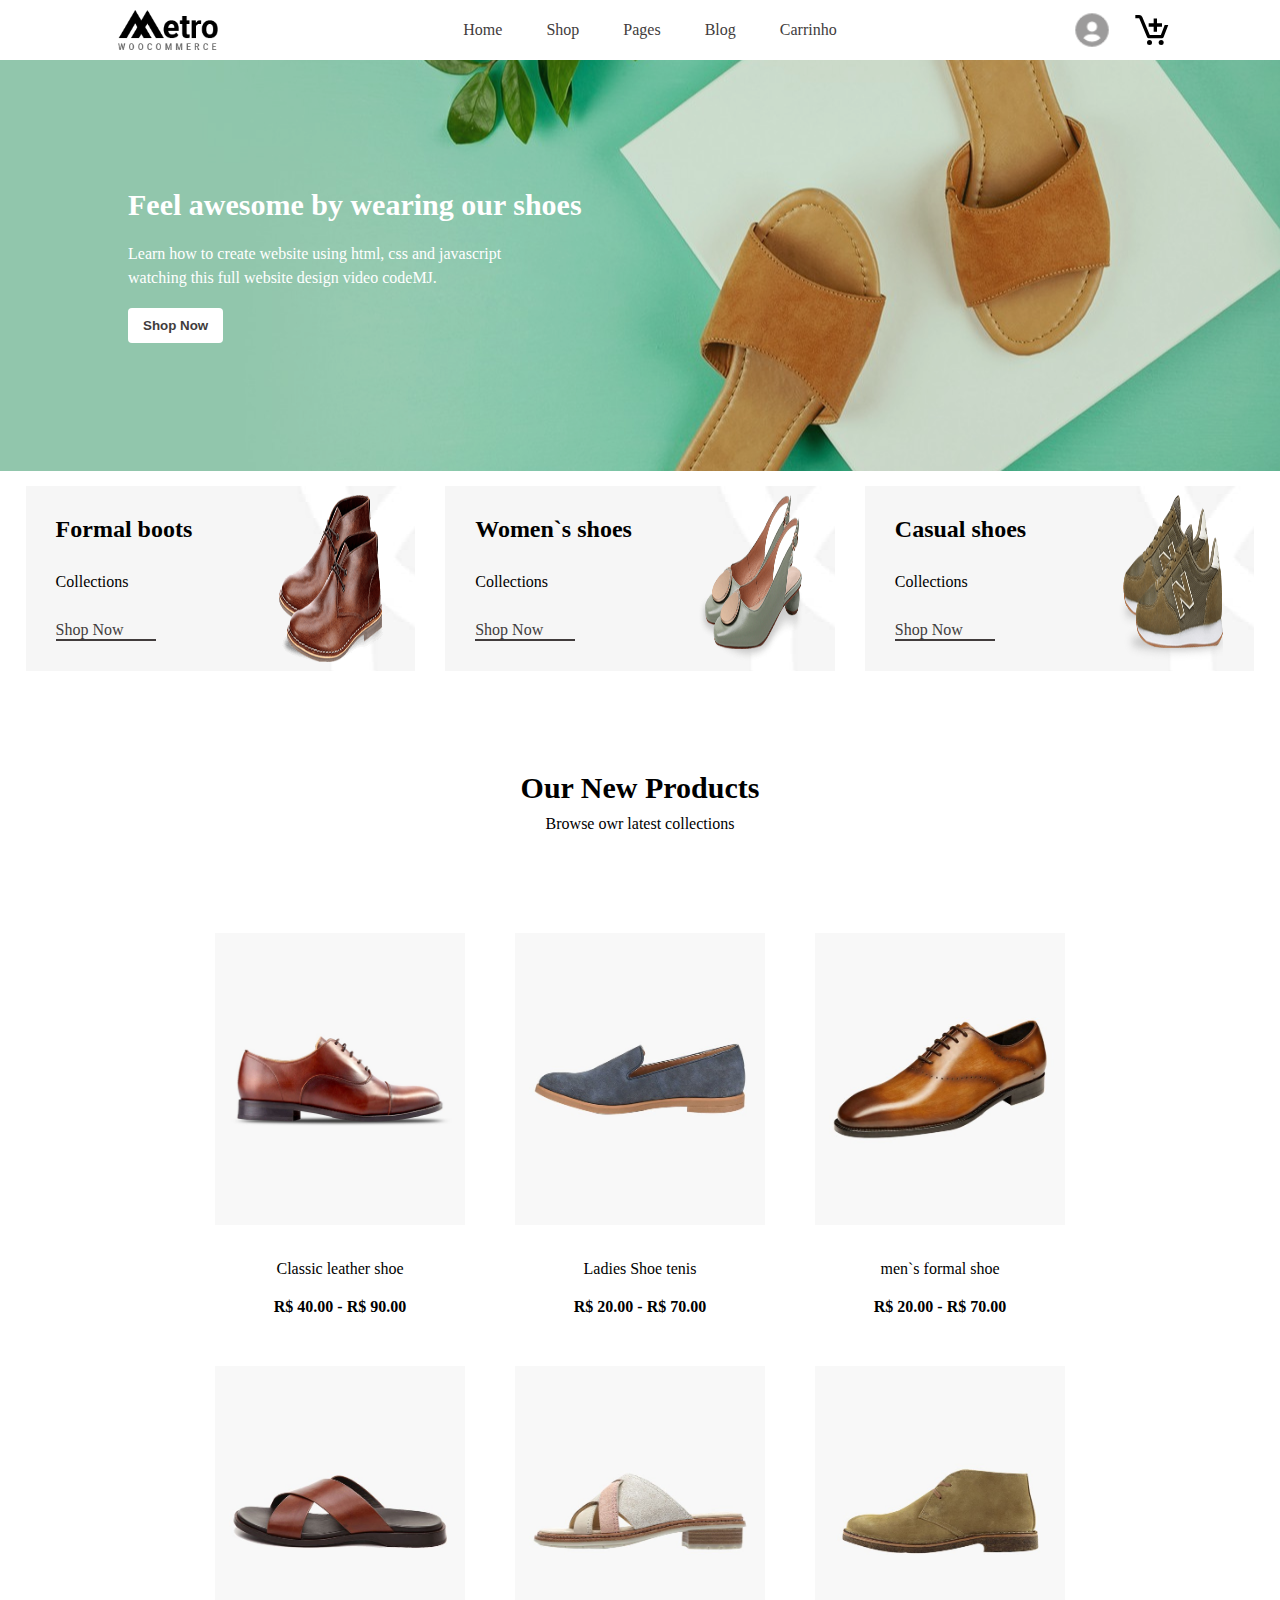
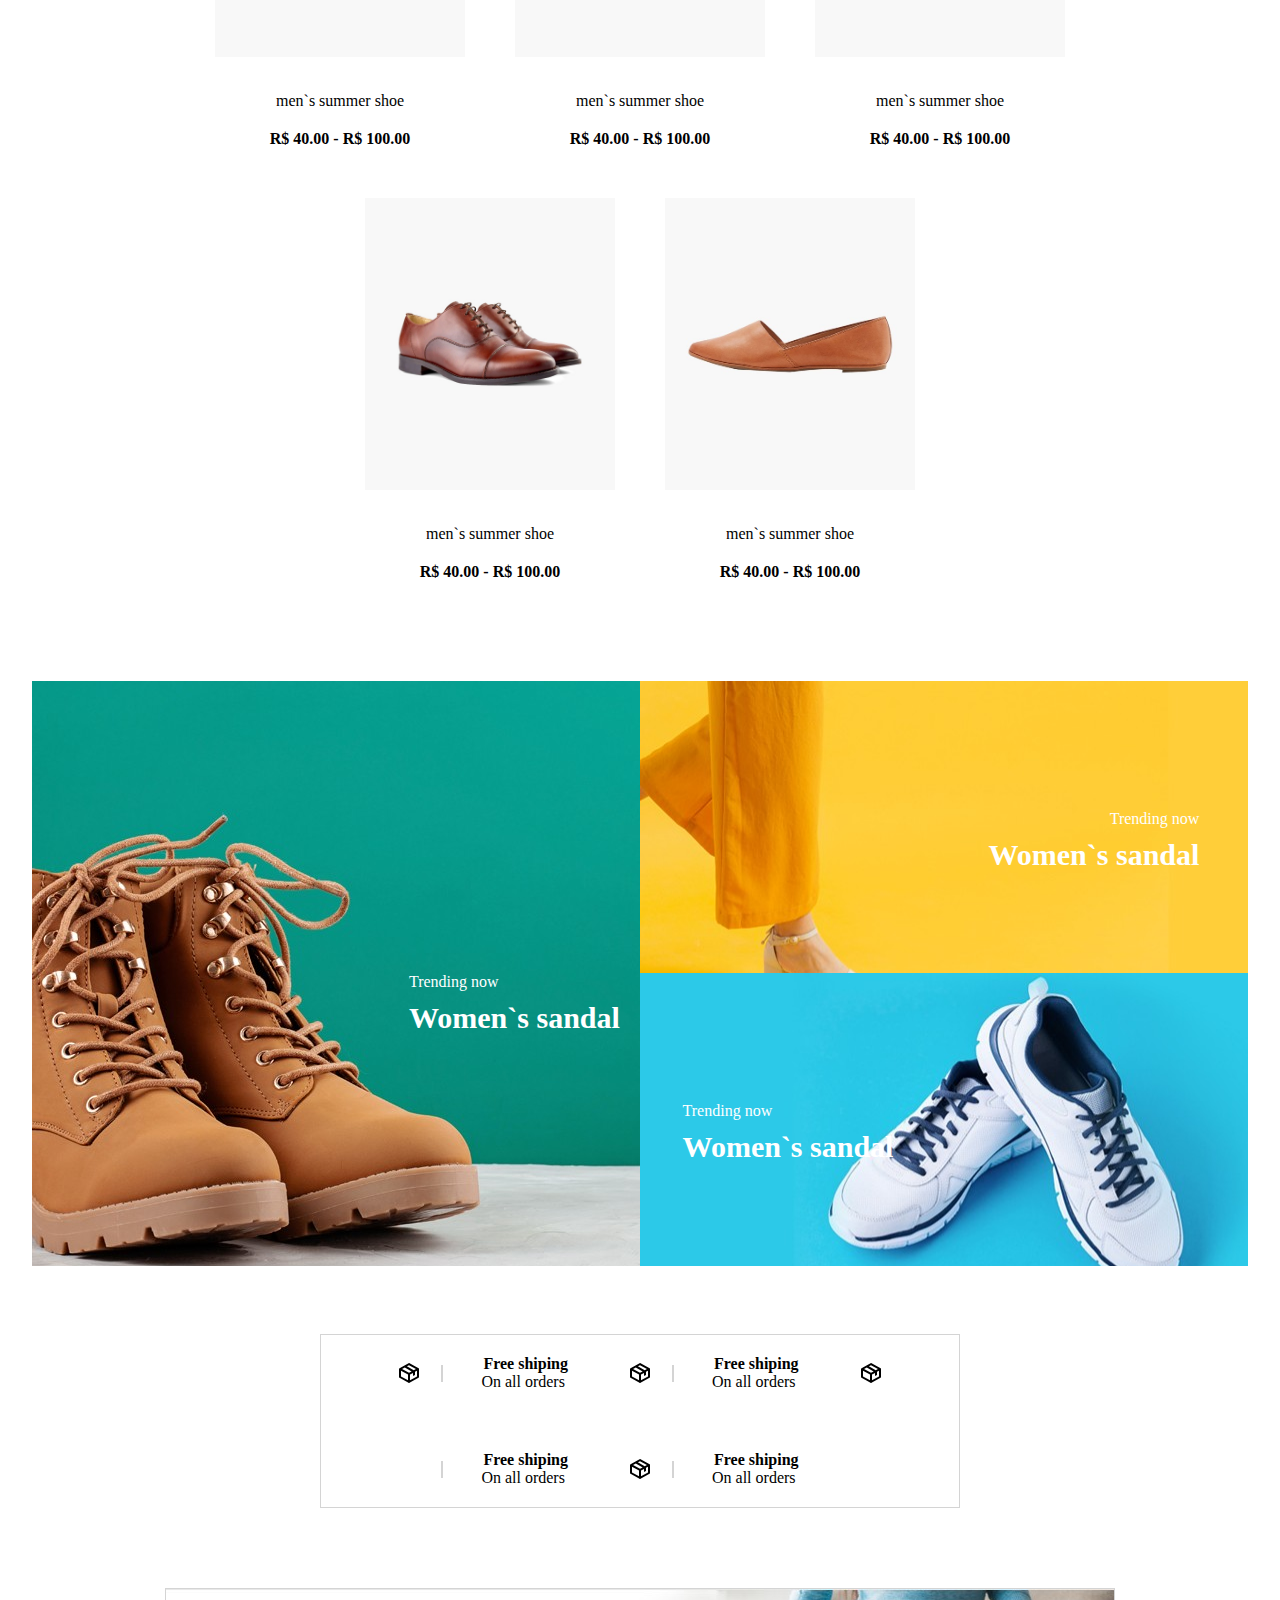
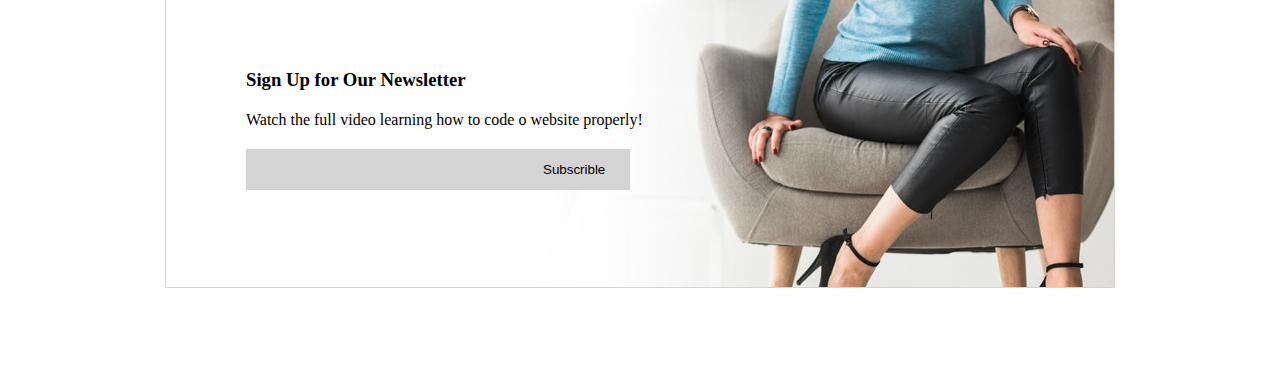
==== index.html @ 86ecc75e "Create index.html" ====
<!DOCTYPE html>
<html lang="pt-BR">
<head>
    <link rel="stylesheet" href="responsive.css" />
    <link rel="stylesheet" href="shop.css" />
    <meta charset="UTF-8">
    <meta http-equiv="X-UA-Compatible" content="IE=edge">
    <meta name="viewport" content="width=device-width, initial-scale=1.0">
    <title>Shop | ecommerce</title>
</head>
<body>
    <section class="container">
        <div class="d-flex">
         <img src="assets/logo-dark (1).png" width="100px" height="40px" alt="">
   
            <nav class="menu">
                <ul>
                    <a href="#">Home</a>
                    <a href="#">Shop</a>
                    <a href="#">Pages</a>
                    <a href="#">Blog</a>
                    <a href="#">Carrinho</a>
                </ul>
            </nav><!--menu-->
            <div class="carrinho">
                <img src="assets/user-circle-solid-36.png" alt="">
                <img src="assets/bx-cart-add.svg" alt="">
            </div><!--carrinho-->
        </div><!--d-flex-->
    </section><!--container-->
    <section class="container main">
        <div class="text-main">
            <h1>
                Feel awesome by wearing our shoes
            </h1>
            <p>
               Learn how to create website using html, css and javascript
               watching this full website design video codeMJ.
            </p>
            <br>
            <button> Shop Now</button>
        </div><!--text-main-->
    </section><!--container-->
    
    <div class="princ-product">

    </div><!--princ-product-->
    <div class="center" >
        <h3>
            Our New Products
        </h3>
        <p>
            Browse owr latest collections
        </p>
    </div><!--center-->
    <section class="produtos">

    </section><!--produtos-->
    <div class='container-2'>
        <div class='tranding-1'>
            <div class="text-align">
                <p>Trending now</p>
                <h3>Women`s sandal</h3>
            </div>
        </div>
        <div class='tranding-2'>
            <div class="text-align-2">
                <p>Trending now</p>
                <h3>Women`s sandal</h3>
            </div>
        </div>
        <div class='tranding-3'>
            <div class="text-align-3">
                <p>Trending now</p>
                <h3>Women`s sandal</h3>
            </div>
        </div>
    </div>
    <br>
    <br>
    <div class="clear"></div>
    <section class="container-3 border">
        <div class="d-flex-2">
                <img src="assets/bx-package.svg" alt="">
            <div>
                <h4>Free shiping</h4>
                <p>On all orders</p>
            </div>
                <img src="assets/bx-package.svg" alt="">
            <div>
                <h4>Free shiping</h4>
                <p>On all orders</p>
            </div>
                <img src="assets/bx-package.svg" alt="">
            <div>
                <h4>Free shiping</h4>
                <p>On all orders</p>
            </div>
                <img src="assets/bx-package.svg" alt="">
            <div>
                <h4>Free shiping</h4>
                <p>On all orders</p>
            </div>
        </div><!--d-flex-2-->
    </section><!--container-->
    <section class="container center-2">
        <div class="d-col-2">
            <h3>Sign Up for Our Newsletter</h3>
            <p>Watch the full video learning how to code o website properly!</p>
            <div class="d-flex c-response">
                <input type="email" name="Your E-mail" id="">
                <div class="d-flex">
                    <input type="button" value="Subscrible">
                    <img src="" alt="">
                </div>
            </div>
        </div>
    </section>
    <script src="shop.js"></script>
</body>
</html>
---- responsive.css ----
@media screen and (min-width:300px) and (max-width:768px){
    html , body {
        
    }

    nav.menu {
        display: none;
    }

    .menu > ul {
        display: none;
    }

    div.text-main > p {
        width: 100%;
    }

    div.princ-product {
        display: grid;
        grid-template-columns: 100%;
    }

    div.container-2 {
        width: 95%;
        height:750px;
        margin: 0 auto;
        display:grid;
        grid-template-areas: 
          'img-todo img-todo'
          'img-metade-1 img-metade-1'
          'img-metade-2 img-metade-2'
          ;
    }

    .tranding-1, .tranding-2, .tranding-3 {
        background-size: cover;
    }

    div.text-align {
        width: 100%;
        text-align: center;
        position: relative;
        left: 0;
    }
    .c-response {
        display: flex;
        flex-direction: column;
        justify-content: center;
        align-items: center;
    }
    div.c-response > input {
        width: 100%;
        margin: 0 auto;
        text-align: center;
    }
    .c-response > input[type=button] {
        width: 100%;
        margin: 0 auto;
        text-align: center;
    }
    .c-response .d-flex  {
        width: 100%;
        position: none;
        justify-content: center;
        margin: 0 auto;
        text-align: center;
    }

    div.d-flex > input[type=button]{
        position:none; 
        left: 0;     
    }
    div.d-flex > input[type=email]{
        width: 100%;
        position:none; 
        margin-bottom: 10px;
        left: 0;     
    }

    section.center-2 {
        height: 100%;
        width: 100%;
        padding: 40px;
    }
    div.princ-img > img {
        width: 100%;
        height: 90px;
        margin: 40px 0;
    }
}
---- shop.css ----
@import "responsive.css";

* {
    margin: 0;
    padding: 0;
    box-sizing: border-box;
    text-decoration: none;
    list-style: none;
}

body, html {
    min-height: 100%;
    width: 100%;
}

.clear {
    clear: both;
}

.d-flex {
    display: flex;
    width: 100%;
    margin: 0 auto;
    justify-content: space-around;
    align-items: center;
}
.d-flex-2 {
    display: flex;
    width: 50%;
    padding: 20px;
    gap: 60px;
    margin: 0 auto;
    justify-content: center;
    align-items: center;
    flex-wrap: wrap;
    border: 1px solid #d4d4d4;
}

.d-flex-2 > div > h4::before {
    content: '';
    width: 2px;
    height: 0px;
    background-color: rgba(78, 76, 76, 0.555);
    border-left: 2px solid #d4d4d4;
    position: relative;
    left: -40px;
    top: 10px;
}

.container-3 {
    margin-top: 2rem;
}

.container {
    width: 100%;
    height: 100%;
    margin: 0 auto;
}
.container-2 {
    width: 95%;
    height:65vh;
    margin: 0 auto;
    display:grid;
    grid-template-areas: 
      'img-todo img-metade-1'
      'img-todo img-metade-2'
      ;
  }
  .text-align {
    width: 50%;
    text-align: left;
    margin: 0 auto;
    position: relative;
    padding: 0 2%;
    left: 35%;
    top: 50%;
    color: white;
  }

  .text-align > h3, .text-align-2 > h3, .text-align-3> h3 {
    margin: 10px 0;
    font-size: 30px;
  }

  .text-align-2 {
    width: 50%;
    text-align: end;
    position: relative;
    left: 42%;
    top: 44%;
    color: white;
  }

  .text-align-3 {
    width: 50%;
    text-align: start;
    position: relative;
    left: 7%;
    top: 44%;
    color: white;
  }
  
  .tranding-1 { grid-area: img-todo;  background-image: url(assets/trending-1.jpg); background-position: top center;}
  .tranding-2 { grid-area: img-metade-1;  background-image: url(assets/trending-2.jpg); background-position: top center;}
  .tranding-3 { grid-area: img-metade-2;  background-image: url(assets/trending-3.jpg); background-position: top center;}

.d-col {
    display: flex;
    flex-direction: column;
    gap: 0;
}

.d-col-2 {
    width: 100%;
    display: flex;
    flex-direction: column;
    gap: 20px;
}


.border-space {
    margin: 0 auto; 
}

.tranding {
    width: 100%;
    height: 670px;
    background-image: url(assets/trending-1.jpg);
    background-position: center;
    background-repeat: no-repeat;
    background-size: cover;
    text-align: end;
    padding: 30% 4%;
}


.d-flex > img {
    margin: 10px;
}

.carrinho {
    display: flex;
    gap: 20px;
    align-items: center;
}

.carrinho > img {
    width: 40px;
    height: 40px;
    cursor: pointer;
}

nav.menu {
    display: flex;
    text-decoration: none;
    list-style: none;
}

.menu > ul > a{
    color: #413c3c;
    margin: 0 20px;
}

.text-main {
    background-image: url(assets/banner.jpg);
    background-repeat: no-repeat;
    background-position: center;
    padding:10%;
    position: relative;
}

.text-main::after {
    content: '';
    display: block;
    width: 100%;
    height:100%;
    background-color: #156e28;
    position: absolute;
    left: 0;
    top: 0;

    opacity: 0.2;
}

.text-main > h1 {
    font-size: 30px;
    color: white;
    z-index: 3;
    position: relative;
}
.text-main  > p {
    width: 40%;
    margin-top: 20px;
    line-height: 24px;
    color: rgb(255, 255, 255);
    z-index: 3;
    position: relative;
}

.text-main > button {
    border: none;
    padding: 10px 15px;
    color: #413c3c;
    background-color: white;
    cursor: pointer;
    border-radius: 4px;
    font-weight: bold;
    z-index: 3;
    position: relative;
}

.center {
    margin:20px;
    width: 100%;
    text-align: center;
    margin: 0 auto;
}

.center-2 {
    margin: 5rem auto;
    text-align: start;
    max-width: 100%;
    width: 950px;
    height: 300px;
    padding: 80px;
    border: 1px solid #d4d4d4;
    background-image: url(assets/nedwslater-banner.jpg);
    background-position: top center;
}

.center > h3 {
    font-size: 30px;
    margin: 10px;
}

.d-flex > input[type=button] {
   border: none;
   padding: 13px 25px;
   cursor: pointer;
   background-color: #d4d4d4;
   position: relative;
   left: -19%;
}

.d-flex > input[type=email] {
    border: none;
    padding: 13px 25px;
    background-color: #d4d4d4;
    width: 50%;
    outline: none;
}

.d-flex > input[type=email]::placeholder {
    border: none;
    padding: 13px 25px;
    background-color: #d4d4d4;
    width: 50%;
    outline: none;
}

/* --------------------------------- produtos-single -------------------------- */

.produtos {
    width: 70%;
    display: flex;
    margin: 0 auto;
    justify-content: center;
    flex-wrap: wrap;
    gap: 50px;
    padding: 100px 0;
}

.produtos-single {
    display: flex;
    flex-direction: column;
    justify-content: center;
    text-align: center;
}

.produtos-single > img {
    width: 250px;
    height: 100%;
    text-align: center;
    margin-bottom: 15px;
}

.produtos-single > p {
    margin: 20px;
}

/* ----------------------- princ-img ---------------------- */

.princ-product {
        display:grid;
        grid-template-columns: 32% 32% 32%;
        justify-content: center;
        gap: 10px;
        margin: 5px auto;
        padding-bottom: 5rem;
        position: relative;
        left: 50%;
        transform: translate(-50%);
}


.princ-single {

    padding: 30px;
    margin: 10px;
    display: flex;
    flex-direction: column;
    gap: 30px;
    position: relative;
    background-image: url(assets/featured-background.jpg);
}

.princ-single > a {
    color: #413c3c;
    border-bottom: 2px solid #413c3c;
    width: 100px;
}

.princ-img {
    width: 30%;
    height: 100%;
    float: right;
  
    display: flex;
    left: 65%;
    top: 5%;
    position: absolute;
}

.princ-img > img {
    width: 90%;
    max-width: 100%;
    height: 90%;
    float: right;
}
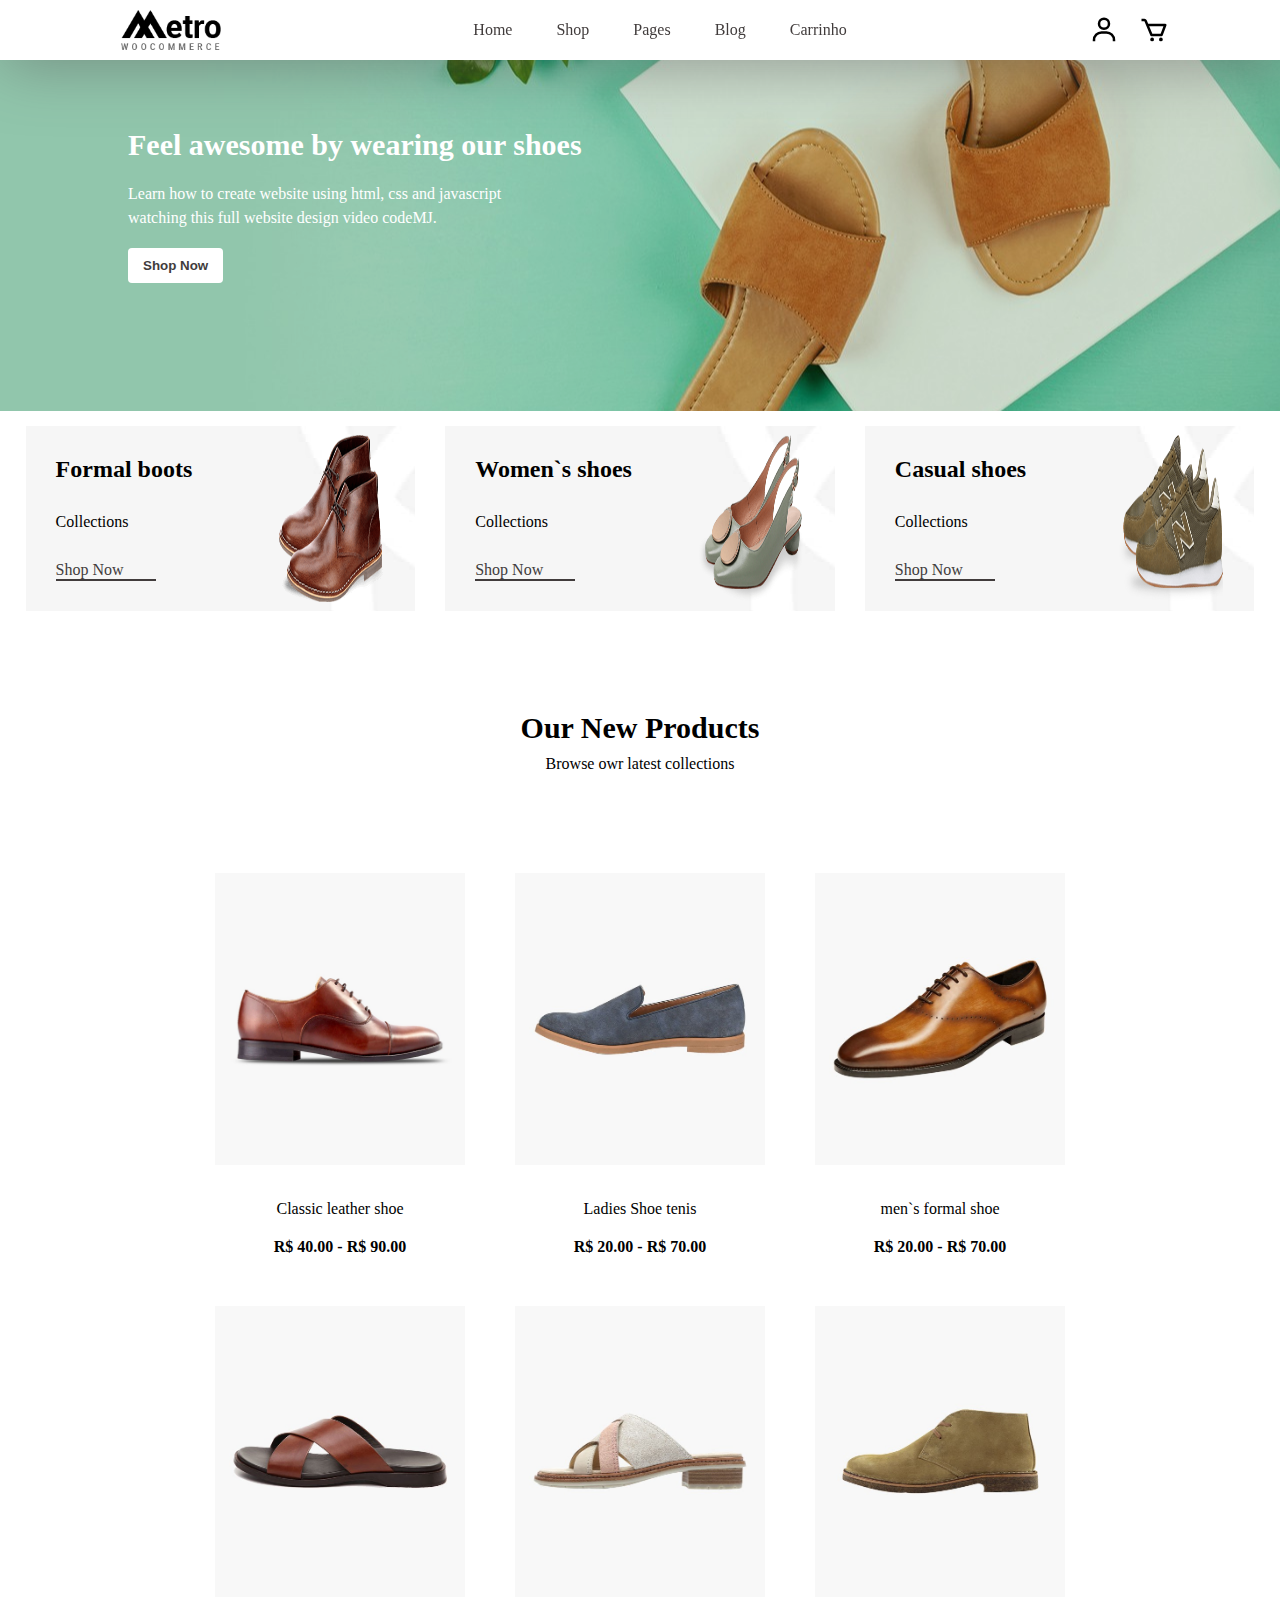
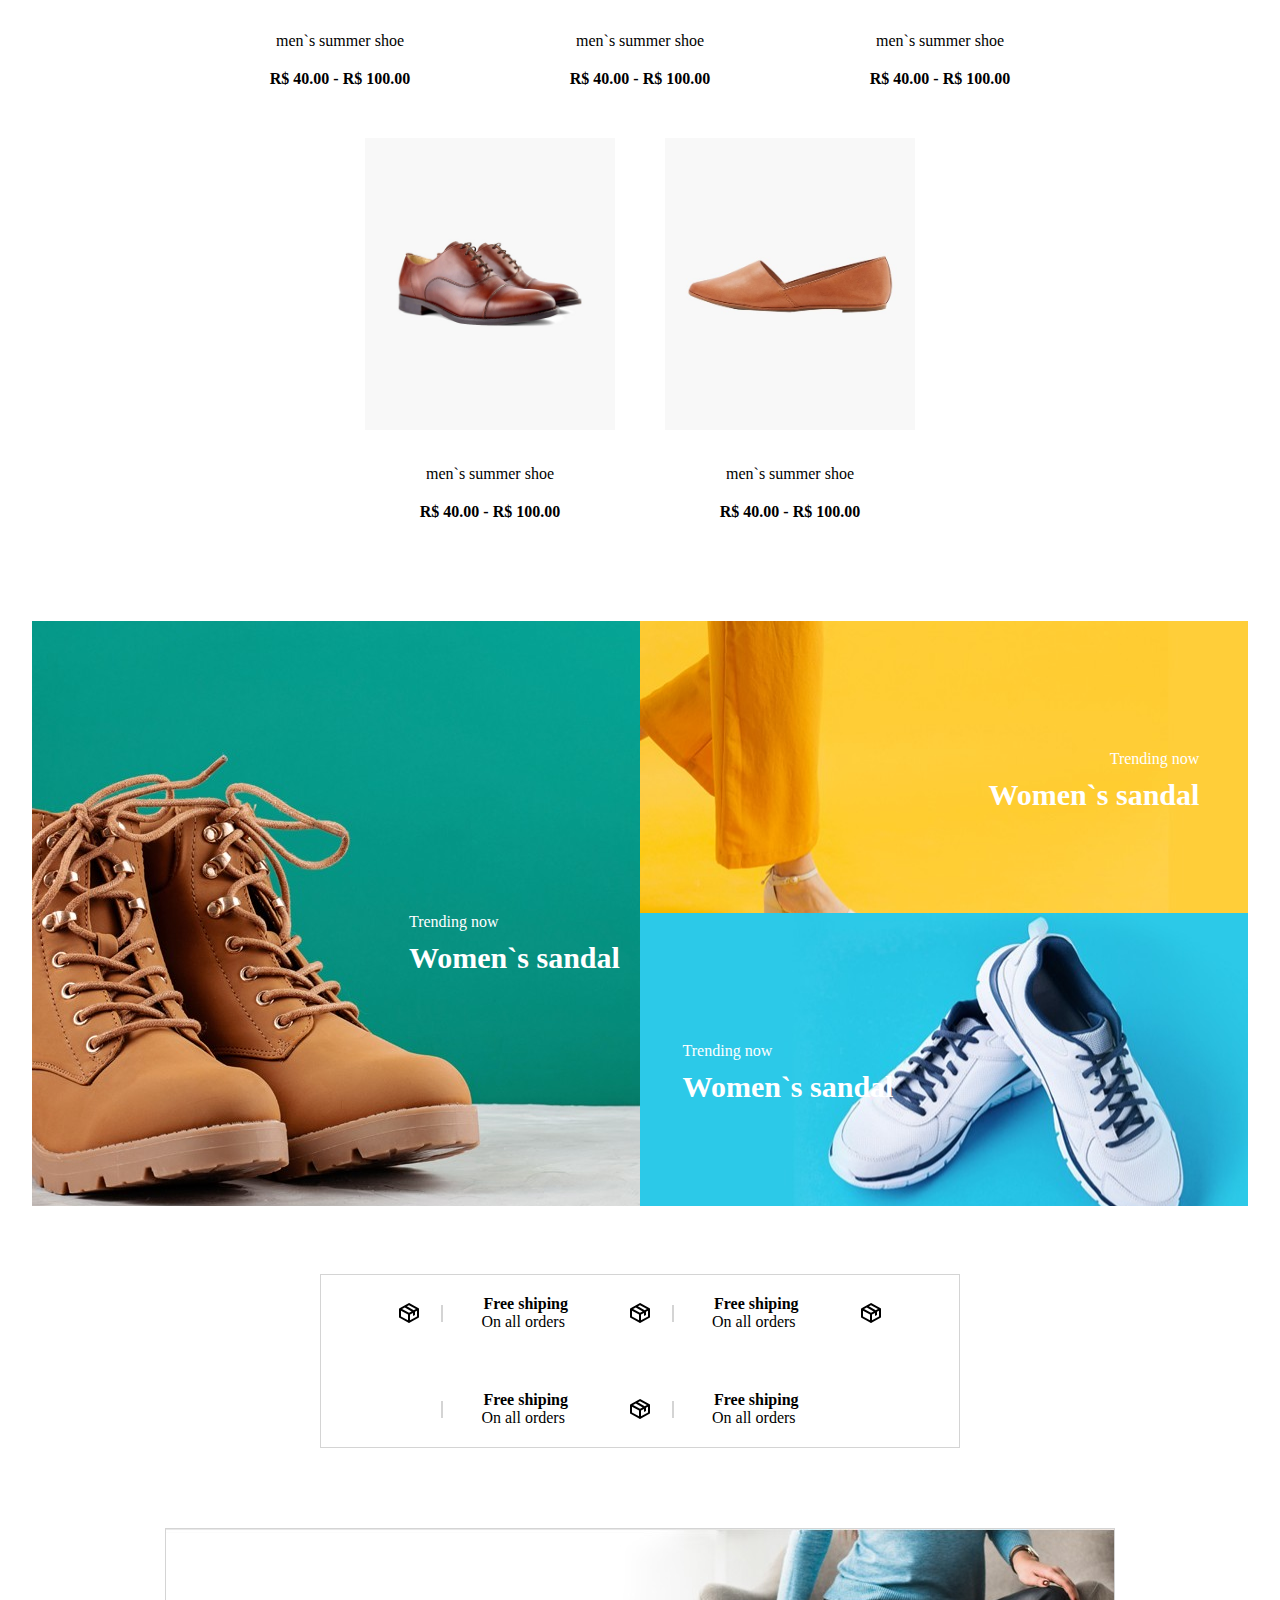
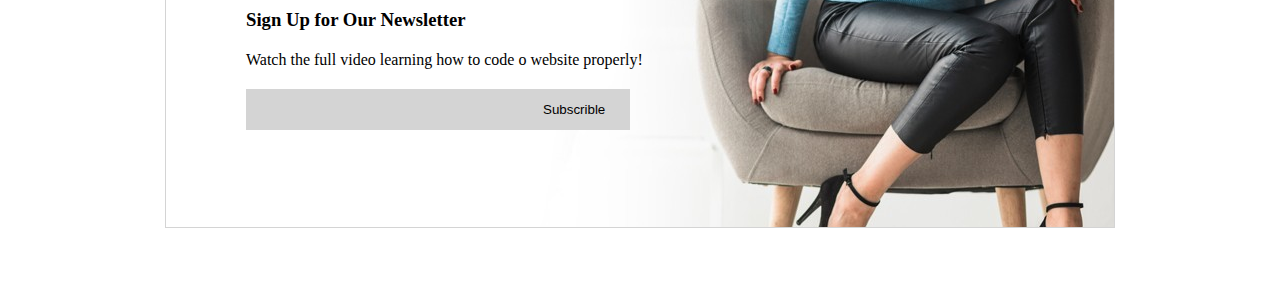
==== commit 401f4f55: "subindo menu-hamburguer" ====
--- a/index.html
+++ b/index.html
@@ -9,7 +9,7 @@
     <title>Shop | ecommerce</title>
 </head>
 <body>
-    <section class="container">
+    <section class="container fixed">
         <div class="d-flex">
          <img src="assets/logo-dark (1).png" width="100px" height="40px" alt="">
    
@@ -23,9 +23,17 @@
                 </ul>
             </nav><!--menu-->
             <div class="carrinho">
-                <img src="assets/user-circle-solid-36.png" alt="">
-                <img src="assets/bx-cart-add.svg" alt="">
+                <img src="assets/bx-user.svg" width="40px" alt="">
+                <img src="assets/bx-cart.svg" width="40px"  alt="">
             </div><!--carrinho-->
+            <div class="menu-toggle">
+                <img src="assets/bx-menu.svg" alt="">
+                <nav class="d-col-3">
+                    <a href="#">Home</a>
+                    <a href="#">Home</a>
+                    <a href="#">Home</a>
+                </nav>
+            </div>
         </div><!--d-flex-->
     </section><!--container-->
     <section class="container main">
--- a/responsive.css
+++ b/responsive.css
@@ -1,6 +1,37 @@
 @media screen and (min-width:300px) and (max-width:768px){
     html , body {
         
+    }
+
+
+    div.menu-toggle{
+        cursor: pointer;
+        display: block;
+    }
+
+    .d-col-3 {
+        display: none;
+        flex-direction: column;
+        gap: 0px;
+        margin-top: 60px;
+        position: absolute;
+        left: 50%;
+        top: 0;
+        transform: translate(-50%);
+        background-color: white;
+        width: 100%;
+        text-align: center;
+        height: 300px;
+    
+        z-index: 20;
+    }
+    .d-col-3 > a {
+        padding-top: 3rem;
+    }
+
+    .fixed {
+        position: fixed;
+        z-index: 40;
     }
 
     nav.menu {
--- a/shop.css
+++ b/shop.css
@@ -53,8 +53,9 @@
 
 .container {
     width: 100%;
-    height: 100%;
-    margin: 0 auto;
+    height: auto;
+    margin: 0 auto;
+    position: relative;
 }
 .container-2 {
     width: 95%;
@@ -115,6 +116,28 @@
     display: flex;
     flex-direction: column;
     gap: 20px;
+}
+
+.d-col-3 {
+    display: none;
+    flex-direction: column;
+    gap: 20px;
+    margin-top: 60px;
+    position: absolute;
+
+    z-index: 20;
+}
+
+.fixed {
+    position: fixed;
+    z-index: 20;
+    background-color: rgb(255, 255, 255);
+    box-shadow: 4px 4px 60px 1px rgba(85, 85, 85, 0.507);
+}
+
+.menu-toggle{
+    cursor: pointer;
+    display: none;
 }
 
 
@@ -145,8 +168,8 @@
 }
 
 .carrinho > img {
-    width: 40px;
-    height: 40px;
+    width: 100%;
+    height: 30px;
     cursor: pointer;
 }
 
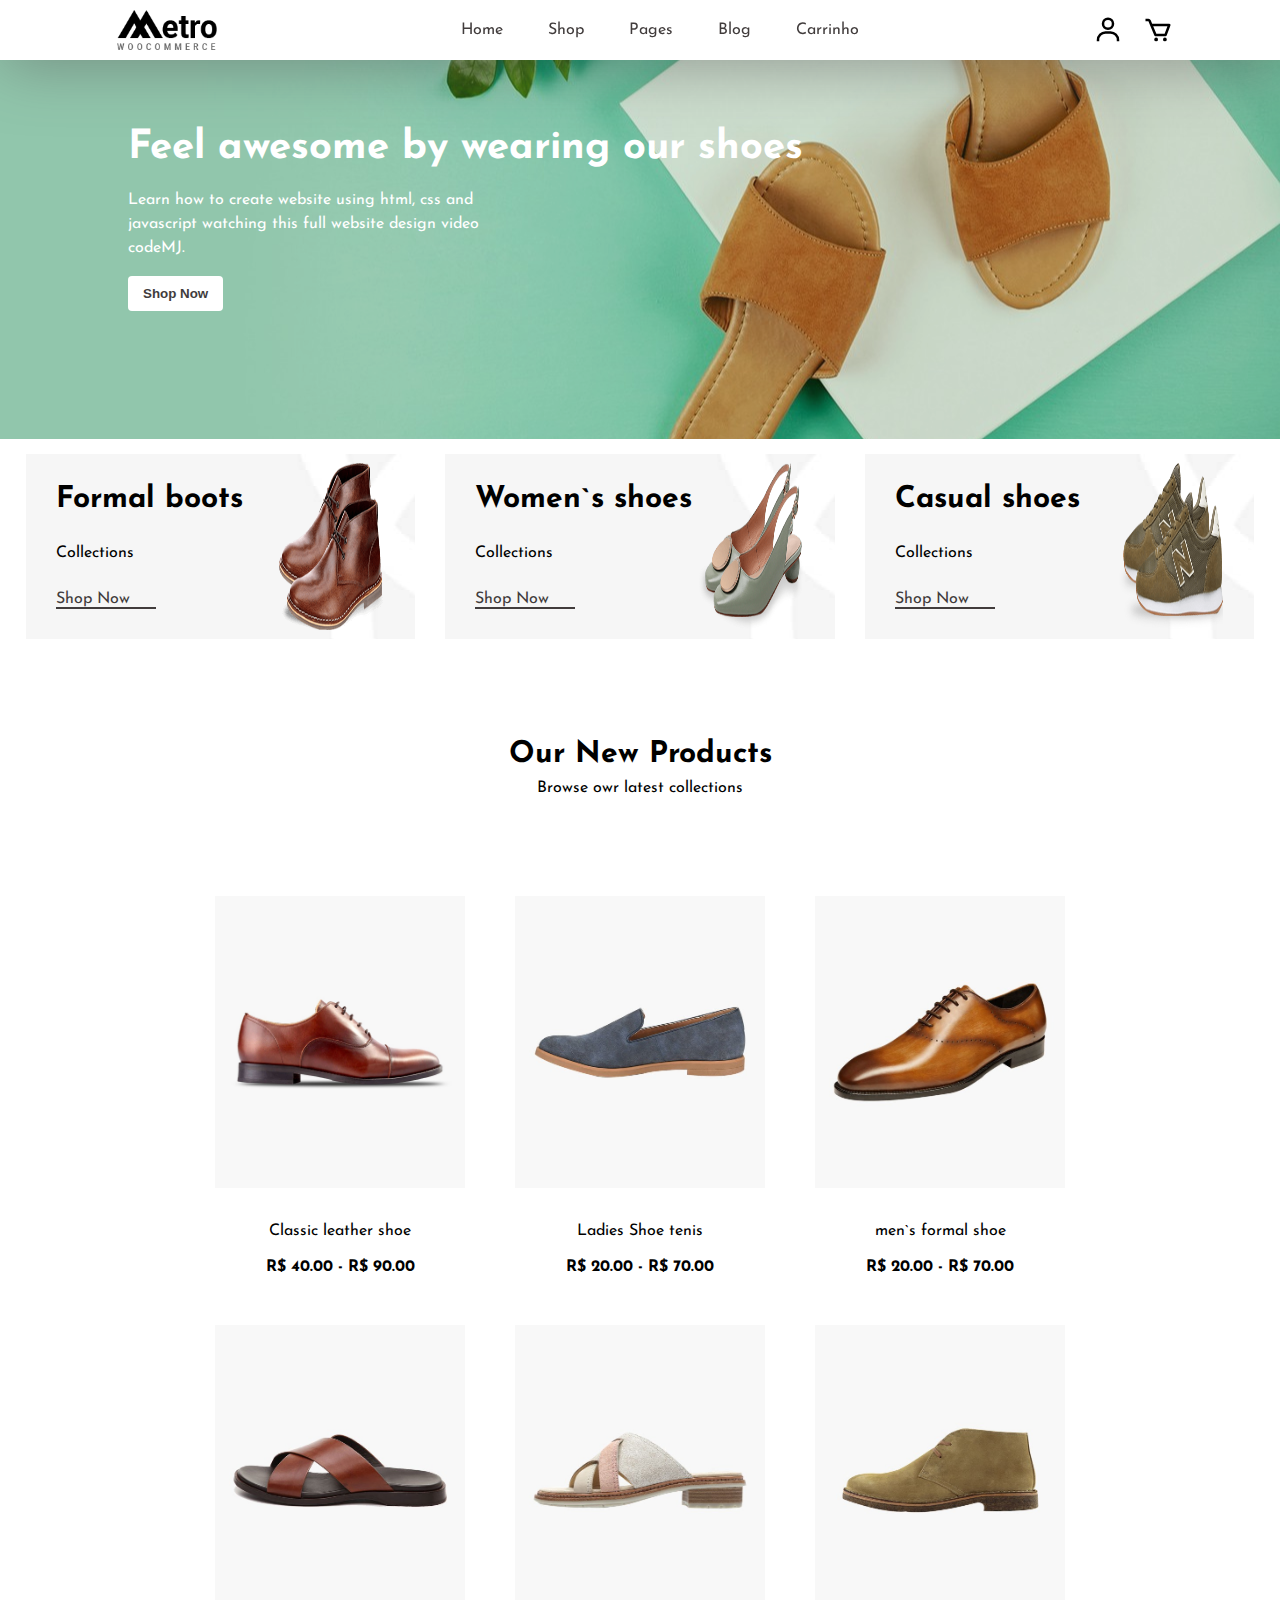
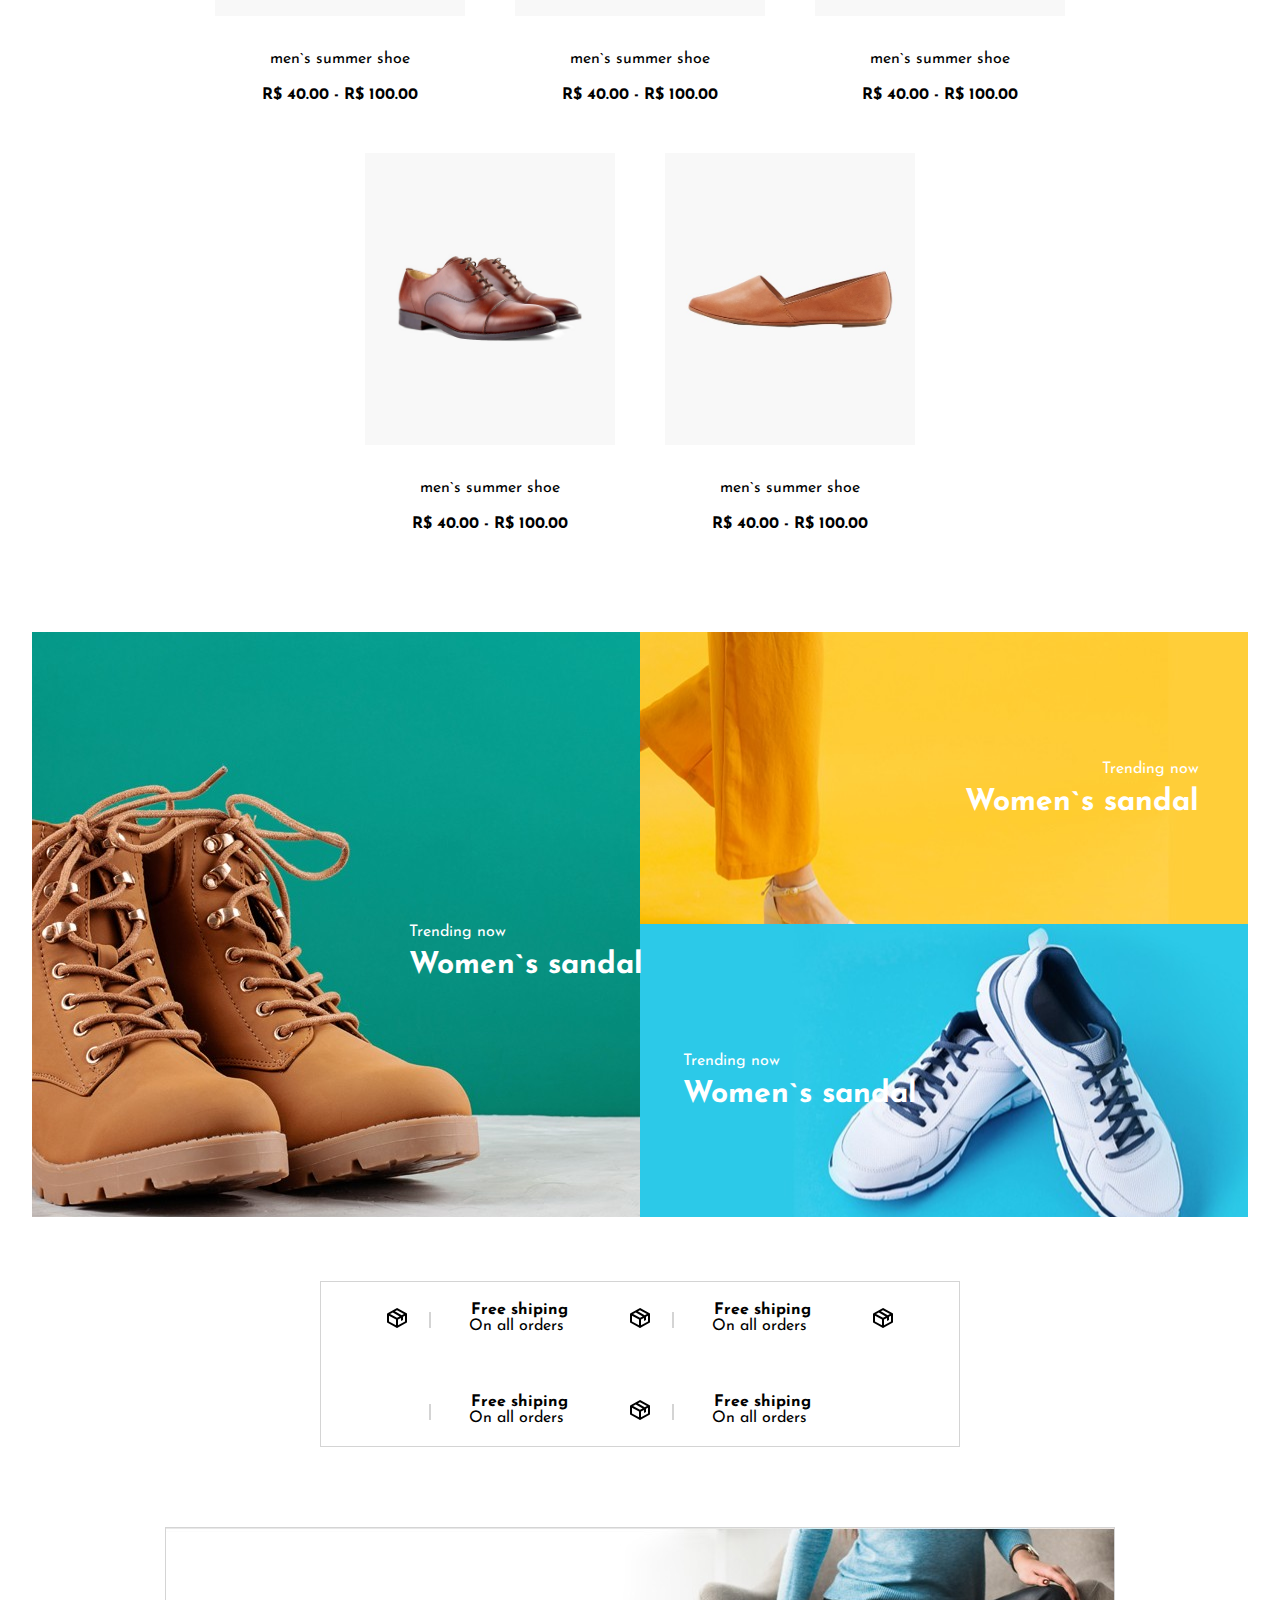
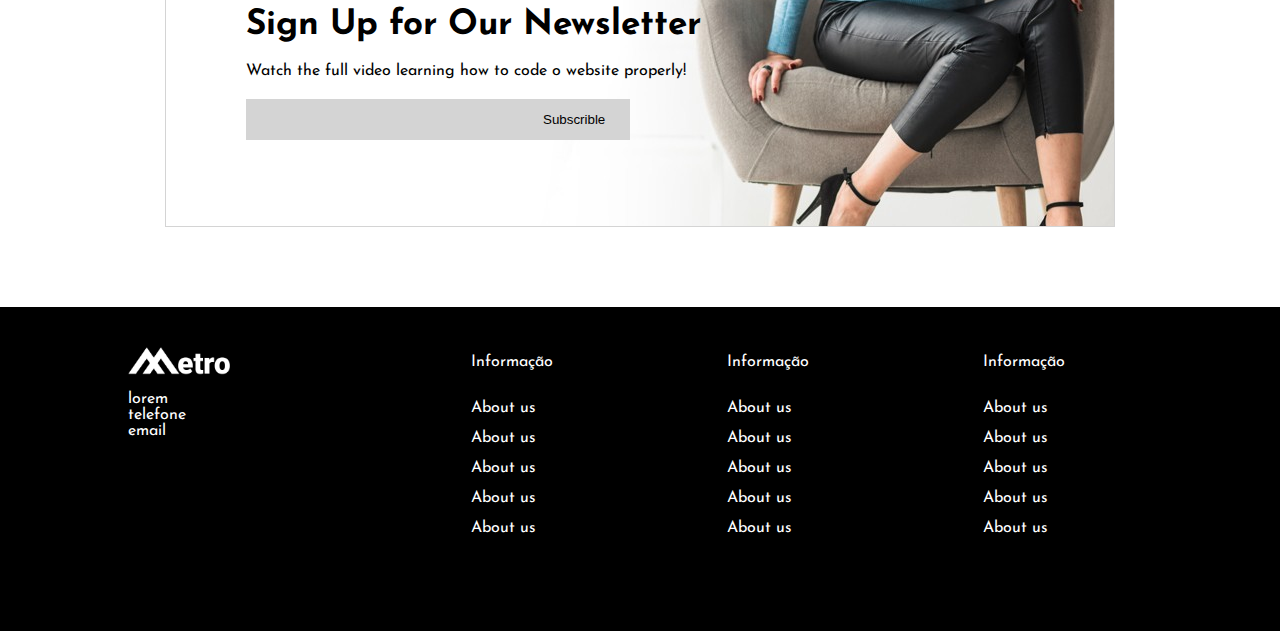
==== commit 2ce5fe91: "u" ====
--- a/index.html
+++ b/index.html
@@ -3,6 +3,9 @@
 <head>
     <link rel="stylesheet" href="responsive.css" />
     <link rel="stylesheet" href="shop.css" />
+    <link rel="preconnect" href="https://fonts.googleapis.com">
+    <link rel="preconnect" href="https://fonts.gstatic.com" crossorigin>
+    <link href="https://fonts.googleapis.com/css2?family=Josefin+Sans:wght@400;500;700&display=swap" rel="stylesheet">
     <meta charset="UTF-8">
     <meta http-equiv="X-UA-Compatible" content="IE=edge">
     <meta name="viewport" content="width=device-width, initial-scale=1.0">
@@ -27,11 +30,13 @@
                 <img src="assets/bx-cart.svg" width="40px"  alt="">
             </div><!--carrinho-->
             <div class="menu-toggle">
-                <img src="assets/bx-menu.svg" alt="">
+                <img src="assets/bx-menu.svg" width="130%" alt="">
                 <nav class="d-col-3">
                     <a href="#">Home</a>
-                    <a href="#">Home</a>
-                    <a href="#">Home</a>
+                    <a href="#">Shop</a>
+                    <a href="#">Pages</a>
+                    <a href="#">Blog</a>
+                    <a href="#">Carrinho</a>
                 </nav>
             </div>
         </div><!--d-flex-->
@@ -113,16 +118,55 @@
     </section><!--container-->
     <section class="container center-2">
         <div class="d-col-2">
-            <h3>Sign Up for Our Newsletter</h3>
+            <h3 style="font-size: 35px;">Sign Up for Our Newsletter</h3>
             <p>Watch the full video learning how to code o website properly!</p>
             <div class="d-flex c-response">
                 <input type="email" name="Your E-mail" id="">
                 <div class="d-flex">
                     <input type="button" value="Subscrible">
                     <img src="" alt="">
-                </div>
-            </div>
+                </div><!--d-flex-->
+            </div><!--d-flex-->
+        </div><!--d-col-2-->
+    </section><!--container-->
+    <section class="d-grid">
+        <div class="d-col-4">
+            <img src="assets/logo-light.png" alt="">
+            <br>
+            <p>lorem</p>
+            <p>telefone</p>
+            <p>email</p>
         </div>
+        <div class="d-col-4">
+            <span>Informação</span>
+            <br>
+            <span><a href="#">About us</a></span>
+            <span><a href="#">About us</a></span>
+            <span><a href="#">About us</a></span>
+            <span><a href="#">About us</a></span>
+            <span><a href="#">About us</a></span>
+            <br>
+        </div>
+        <div class="d-col-4">
+            <span>Informação</span>
+            <br>
+            <span><a href="#">About us</a></span>
+            <span><a href="#">About us</a></span>
+            <span><a href="#">About us</a></span>
+            <span><a href="#">About us</a></span>
+            <span><a href="#">About us</a></span>
+        </div>
+        <div class="d-col-4">
+            <span>Informação</span>
+            <br>
+            <span><a href="#">About us</a></span>
+            <span><a href="#">About us</a></span>
+            <span><a href="#">About us</a></span>
+            <span><a href="#">About us</a></span>
+            <span><a href="#">About us</a></span>
+        </div>
+        <br>
+        <br>
     </section>
     <script src="shop.js"></script>
 </body>
--- a/responsive.css
+++ b/responsive.css
@@ -1,12 +1,12 @@
 @media screen and (min-width:300px) and (max-width:768px){
-    html , body {
-        
-    }
-
 
     div.menu-toggle{
         cursor: pointer;
         display: block;
+    }
+
+    div.menu-toggle > img {
+        margin-top: 4px;
     }
 
     .d-col-3 {
@@ -14,6 +14,7 @@
         flex-direction: column;
         gap: 0px;
         margin-top: 60px;
+        padding: 30px;
         position: absolute;
         left: 50%;
         top: 0;
@@ -21,12 +22,12 @@
         background-color: white;
         width: 100%;
         text-align: center;
-        height: 300px;
-    
+        transition: 2s ease all;
         z-index: 20;
     }
     .d-col-3 > a {
         padding-top: 3rem;
+        color: black;
     }
 
     .fixed {
@@ -40,6 +41,11 @@
 
     .menu > ul {
         display: none;
+    }
+
+    div.text-main {
+        height: 100%;
+        padding-top: 6rem;
     }
 
     div.text-main > p {
@@ -118,4 +124,11 @@
         height: 90px;
         margin: 40px 0;
     }
+
+    section.d-grid {
+        grid-template-columns: 25% 25%;
+        gap: 30px;
+    }
+
+  
 }--- a/shop.css
+++ b/shop.css
@@ -11,7 +11,10 @@
 body, html {
     min-height: 100%;
     width: 100%;
-}
+    font-family: 'Josefin Sans', sans-serif;
+}
+
+
 
 .clear {
     clear: both;
@@ -206,7 +209,7 @@
 }
 
 .text-main > h1 {
-    font-size: 30px;
+    font-size: 40px;
     color: white;
     z-index: 3;
     position: relative;
@@ -327,7 +330,6 @@
 
 
 .princ-single {
-
     padding: 30px;
     margin: 10px;
     display: flex;
@@ -335,6 +337,10 @@
     gap: 30px;
     position: relative;
     background-image: url(assets/featured-background.jpg);
+}
+
+.princ-single > h2 {
+    font-size: 30px;
 }
 
 .princ-single > a {
@@ -359,4 +365,38 @@
     max-width: 100%;
     height: 90%;
     float: right;
+}
+
+/* -----------footer-------------- */
+
+
+.d-col-4 {
+    display: flex;
+    flex-direction: column;
+    margin: 0 auto;
+}
+
+.d-col-4 > img {
+    width: 40%;
+}
+
+.d-col-4 > span {
+    margin: 7px 0;
+    color: white;
+}
+
+.d-col-4 > span > a {
+    color: white;
+}
+
+
+.d-grid {
+    width: 100%;
+    display: grid;
+    grid-template-columns: 20% 20% 20% 20%;
+    background-color: black;
+    justify-content: center;
+    color: white;
+    margin: 0 auto;
+    padding: 40px 0;
 }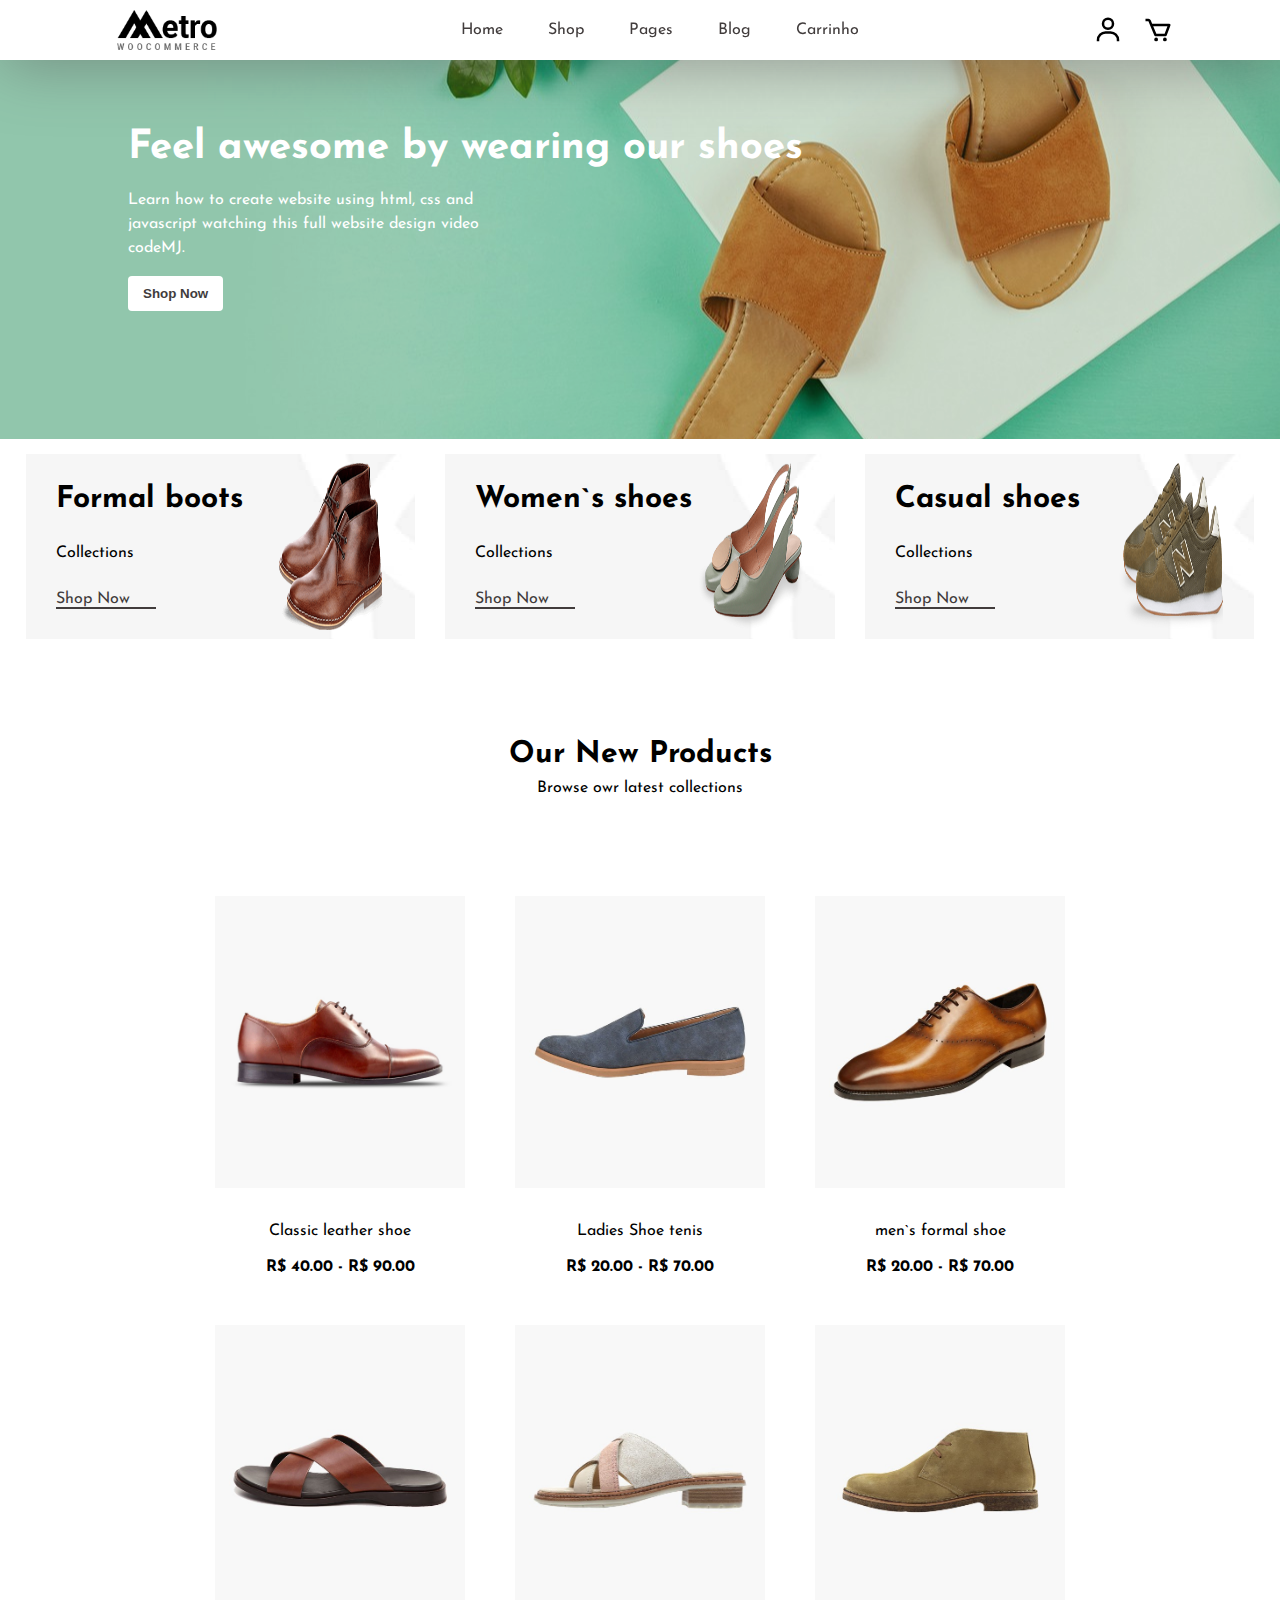
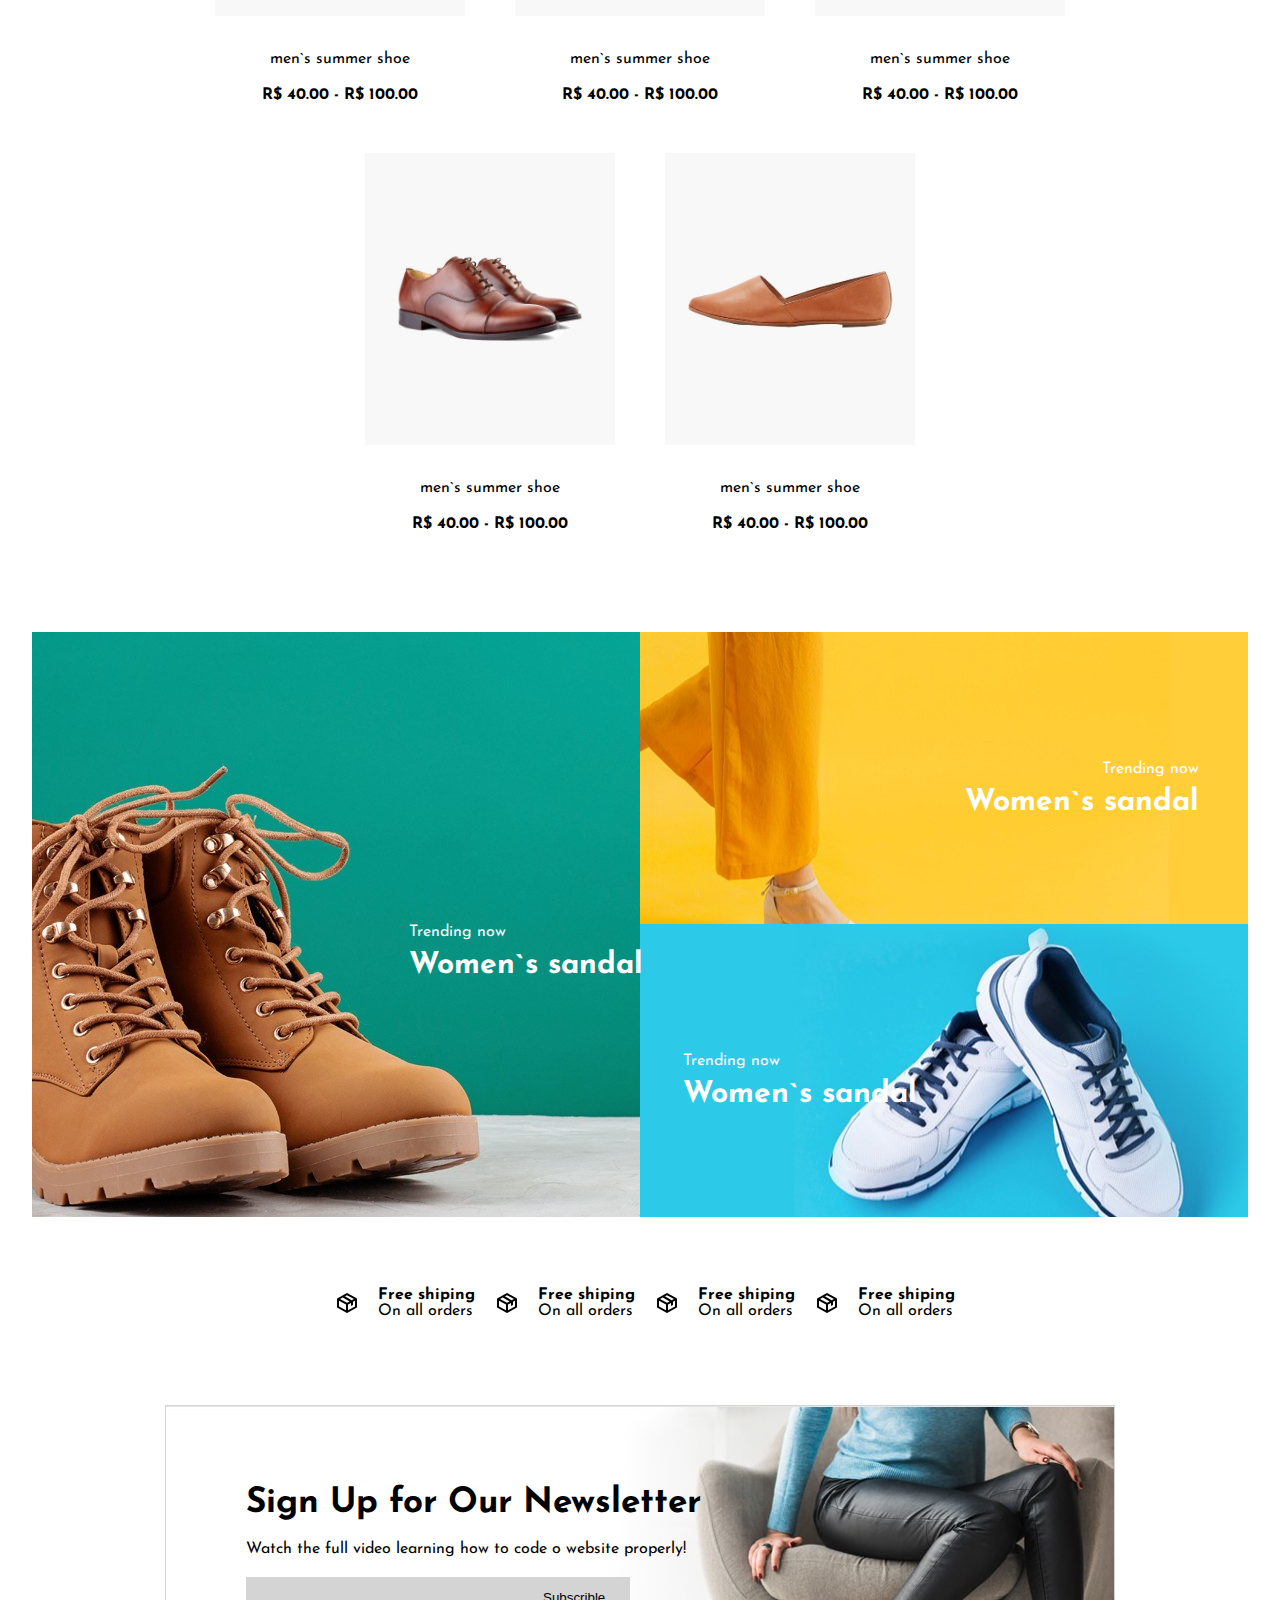
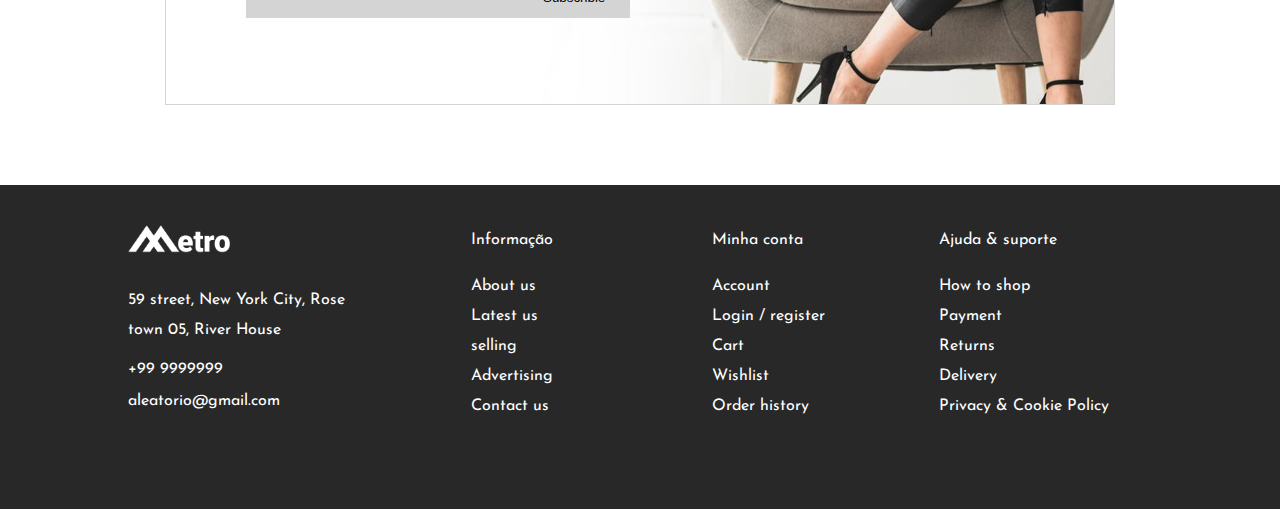
==== commit 1298838e: "u" ====
--- a/index.html
+++ b/index.html
@@ -92,28 +92,40 @@
     <br>
     <br>
     <div class="clear"></div>
-    <section class="container-3 border">
-        <div class="d-flex-2">
+    <section class="container-3 d-grid-2 border">
+        <div class="d-flex-3">
+            <div class="d-flex">
                 <img src="assets/bx-package.svg" alt="">
             <div>
                 <h4>Free shiping</h4>
                 <p>On all orders</p>
             </div>
+            </div>
+             
+            <div class="d-flex">
                 <img src="assets/bx-package.svg" alt="">
             <div>
                 <h4>Free shiping</h4>
                 <p>On all orders</p>
             </div>
+            </div>
+             
+            <div class="d-flex">
                 <img src="assets/bx-package.svg" alt="">
             <div>
                 <h4>Free shiping</h4>
                 <p>On all orders</p>
             </div>
+            </div>
+            
+            <div class="d-flex">
                 <img src="assets/bx-package.svg" alt="">
             <div>
                 <h4>Free shiping</h4>
                 <p>On all orders</p>
             </div>
+            </div>
+             
         </div><!--d-flex-2-->
     </section><!--container-->
     <section class="container center-2">
@@ -133,37 +145,40 @@
         <div class="d-col-4">
             <img src="assets/logo-light.png" alt="">
             <br>
-            <p>lorem</p>
-            <p>telefone</p>
-            <p>email</p>
+            <br>
+            <p style="line-height: 30px;">59 street, New York City, Rose town 05, River House</p>
+            <br>
+            <p>+99 9999999</p>
+            <br>
+            <p>aleatorio@gmail.com</p>
         </div>
         <div class="d-col-4">
             <span>Informação</span>
             <br>
             <span><a href="#">About us</a></span>
-            <span><a href="#">About us</a></span>
-            <span><a href="#">About us</a></span>
-            <span><a href="#">About us</a></span>
-            <span><a href="#">About us</a></span>
+            <span><a href="#">Latest us</a></span>
+            <span><a href="#">selling</a></span>
+            <span><a href="#">Advertising</a></span>
+            <span><a href="#">Contact us</a></span>
             <br>
         </div>
         <div class="d-col-4">
-            <span>Informação</span>
+            <span>Minha conta</span>
             <br>
-            <span><a href="#">About us</a></span>
-            <span><a href="#">About us</a></span>
-            <span><a href="#">About us</a></span>
-            <span><a href="#">About us</a></span>
-            <span><a href="#">About us</a></span>
+            <span><a href="#">Account</a></span>
+            <span><a href="#">Login / register</a></span>
+            <span><a href="#">Cart</a></span>
+            <span><a href="#">Wishlist</a></span>
+            <span><a href="#">Order history</a></span>
         </div>
         <div class="d-col-4">
-            <span>Informação</span>
+            <span>Ajuda & suporte</span>
             <br>
-            <span><a href="#">About us</a></span>
-            <span><a href="#">About us</a></span>
-            <span><a href="#">About us</a></span>
-            <span><a href="#">About us</a></span>
-            <span><a href="#">About us</a></span>
+            <span><a href="#">How to shop</a></span>
+            <span><a href="#">Payment</a></span>
+            <span><a href="#">Returns</a></span>
+            <span><a href="#">Delivery</a></span>
+            <span><a href="#">Privacy & Cookie Policy</a></span>
         </div>
         <br>
         <br>
--- a/responsive.css
+++ b/responsive.css
@@ -129,6 +129,40 @@
         grid-template-columns: 25% 25%;
         gap: 30px;
     }
+    section.d-grid-2  {
+        grid-template-columns: 100%;
+        justify-content: center;
+        margin: 0 auto;
+    }
+
+    div.d-flex-3 {
+        display: flex;
+       flex-direction: column;
+       justify-content: center;
+       margin: 0 auto;
+       gap: 20px;
+    }
+
+    div.d-flex-3 > img {
+        width: 30px;
+    }
 
   
+}
+
+@media screen and (min-width:768px) and (max-width:1200px){
+    div.princ-product {
+        display: grid;
+        
+        grid-template-columns: 50% 50%;
+        height: 100%;
+      
+    }
+
+    div.princ-single {
+
+        display:flex;
+        flex-direction: flex;
+        flex-wrap: wrap;
+    }
 }--- a/shop.css
+++ b/shop.css
@@ -185,6 +185,11 @@
 .menu > ul > a{
     color: #413c3c;
     margin: 0 20px;
+}
+
+.menu > ul > a:hover{
+    color: rgb(140, 140, 240);
+    
 }
 
 .text-main {
@@ -385,6 +390,13 @@
     color: white;
 }
 
+.d-col-4 > span:hover  {
+    padding-left: 10px;
+}
+.d-col-4 > span:hover > a {
+    color: rgb(140, 140, 240);
+}
+
 .d-col-4 > span > a {
     color: white;
 }
@@ -394,9 +406,20 @@
     width: 100%;
     display: grid;
     grid-template-columns: 20% 20% 20% 20%;
-    background-color: black;
+    background-color: rgba(0, 0, 0, 0.842);
     justify-content: center;
     color: white;
     margin: 0 auto;
     padding: 40px 0;
+}
+
+.d-grid-2 {
+    display: grid;
+    grid-template-columns: 50%;
+    justify-content: center;
+}
+.d-flex-3 {
+    display: flex;
+    flex-direction: row;
+    justify-content: center;
 }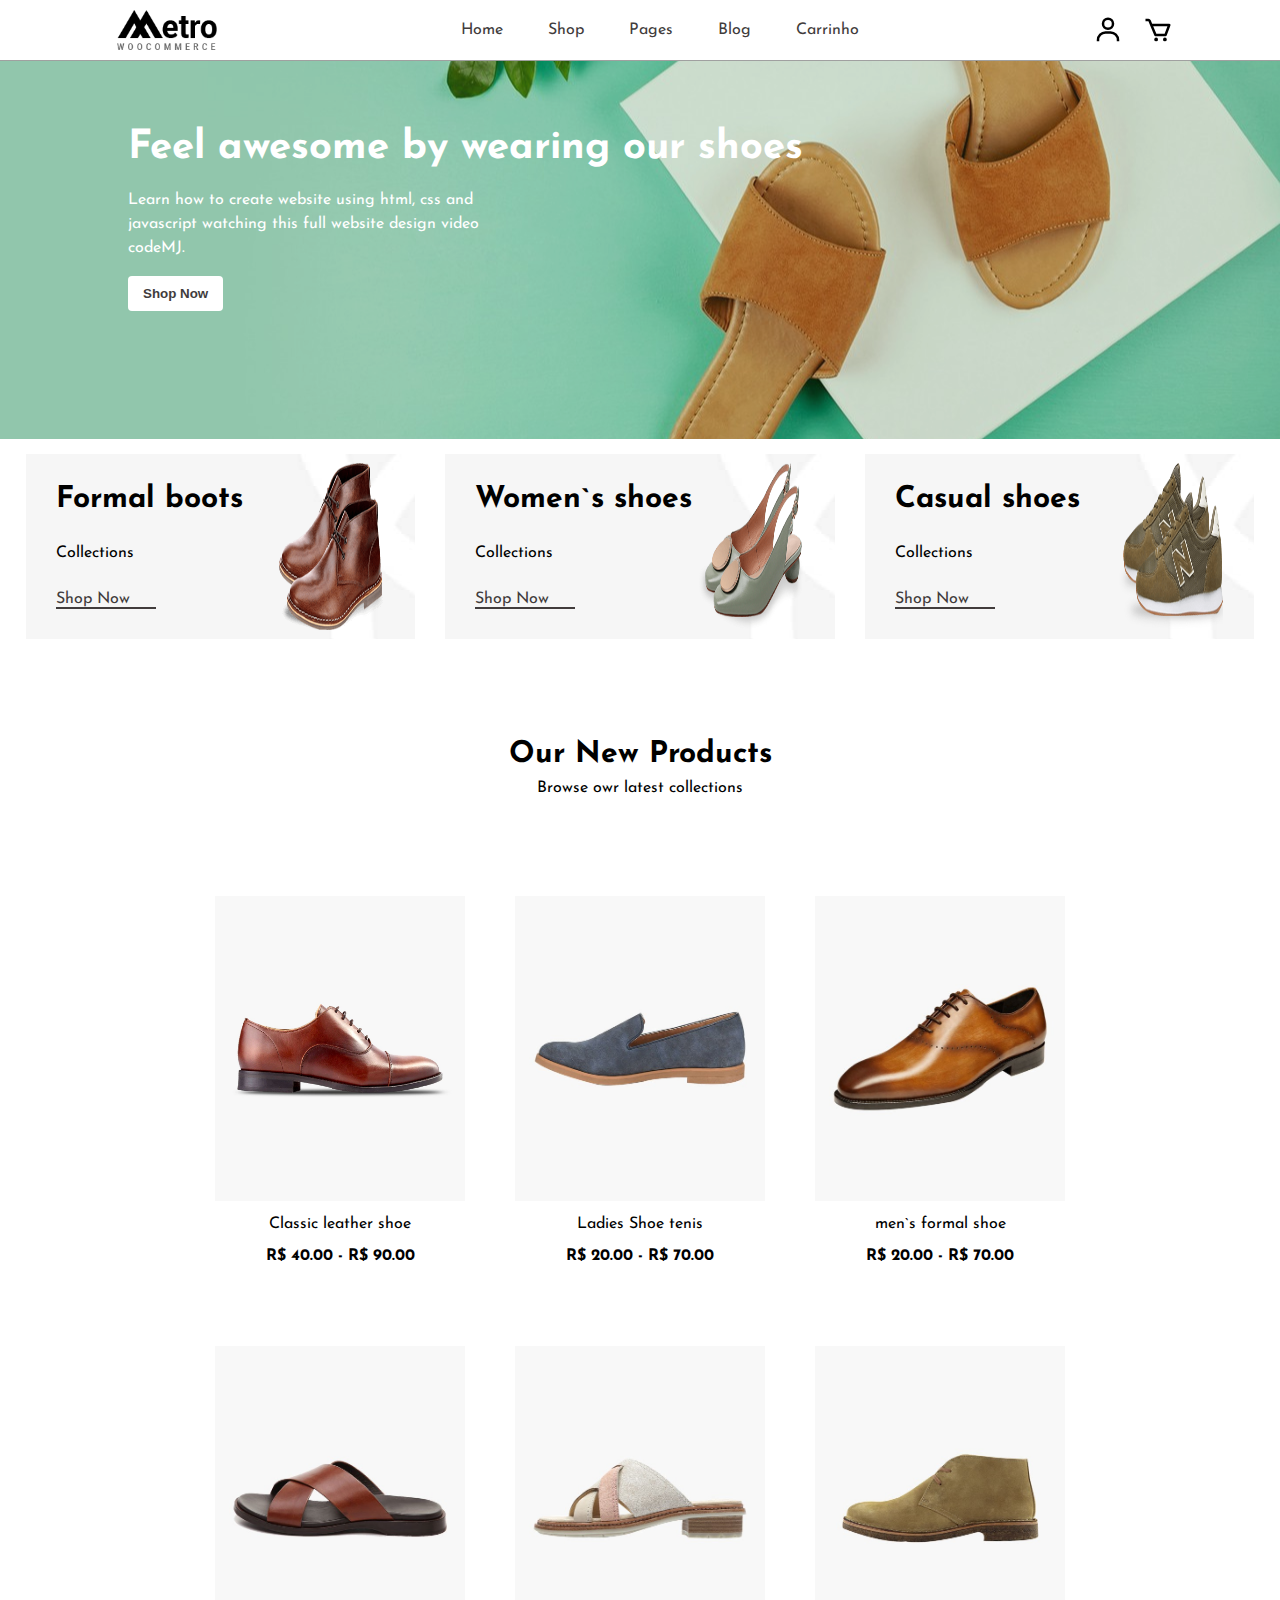
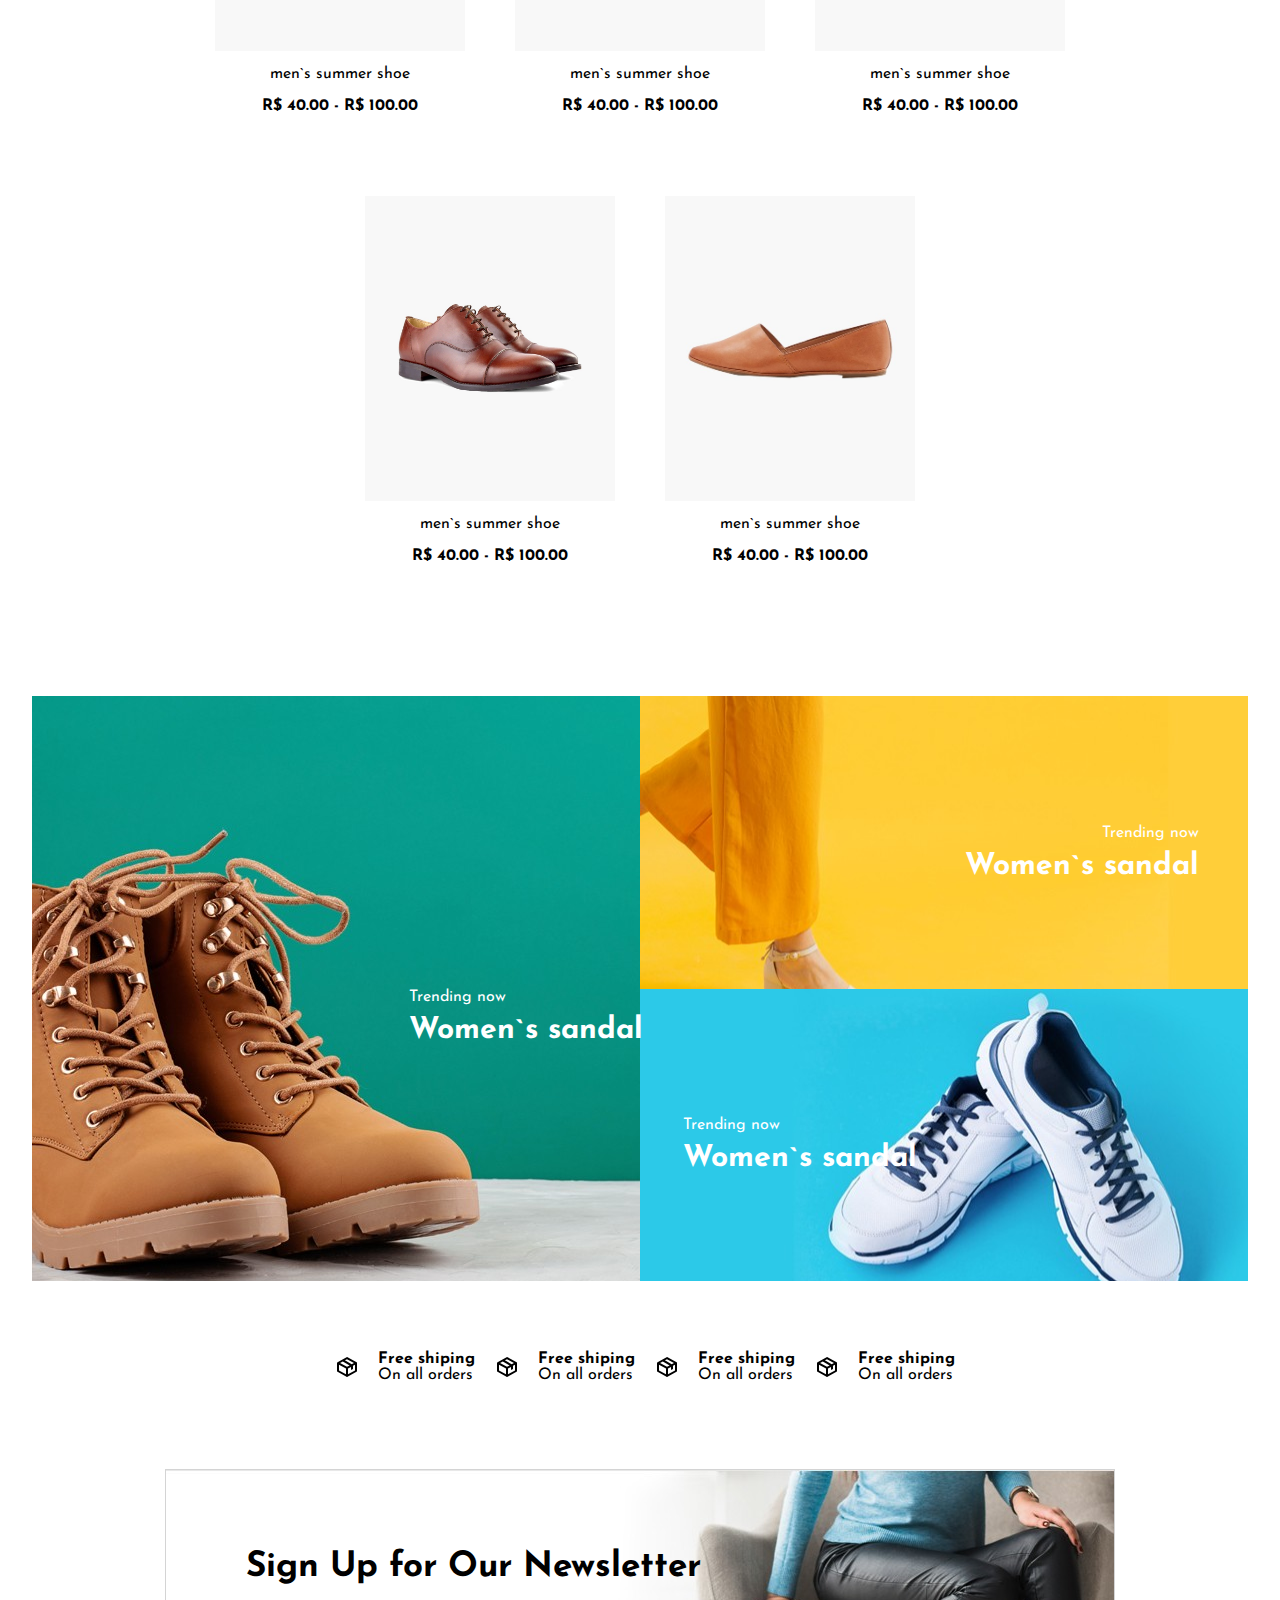
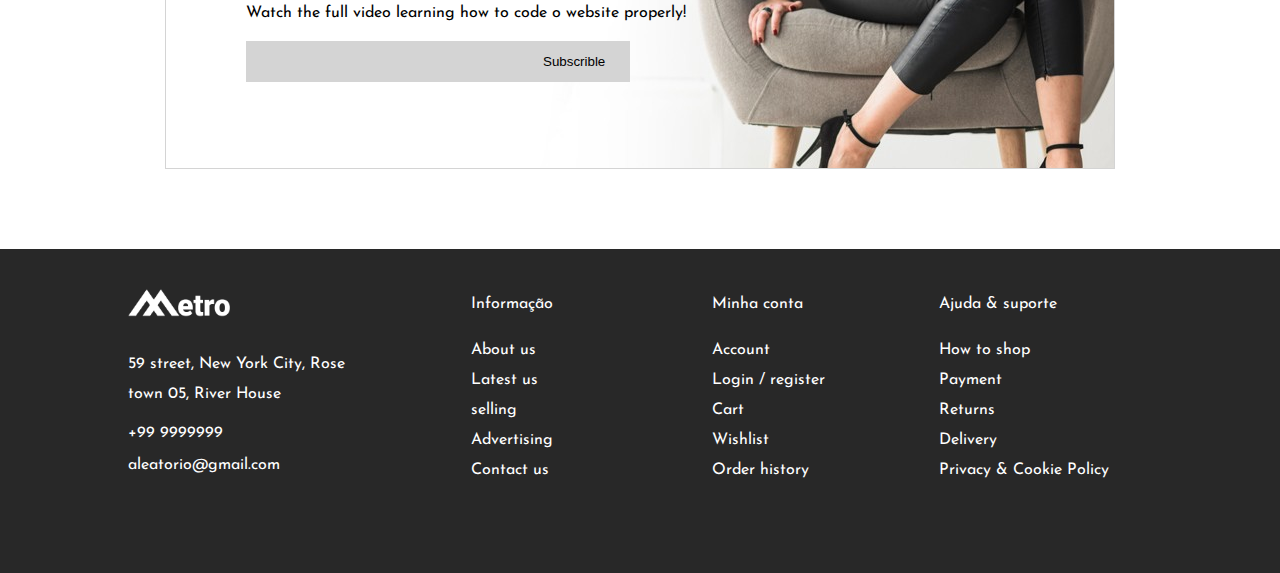
==== commit d83d975f: "add menu-toogle" ====
--- a/index.html
+++ b/index.html
@@ -27,7 +27,8 @@
             </nav><!--menu-->
             <div class="carrinho">
                 <img src="assets/bx-user.svg" width="40px" alt="">
-                <img src="assets/bx-cart.svg" width="40px"  alt="">
+                <img id="carrinho-pagina" src="assets/bx-cart.svg" width="40px"  alt="">
+              
             </div><!--carrinho-->
             <div class="menu-toggle">
                 <img src="assets/bx-menu.svg" width="130%" alt="">
@@ -38,6 +39,9 @@
                     <a href="#">Blog</a>
                     <a href="#">Carrinho</a>
                 </nav>
+            </div>
+            <div id="meu-carrinho">
+                
             </div>
         </div><!--d-flex-->
     </section><!--container-->
@@ -183,6 +187,7 @@
         <br>
         <br>
     </section>
-    <script src="shop.js"></script>
+    <script src="shop.js" defer></script>
+    <script src="carrinho.js" defer></script>
 </body>
 </html>--- a/shop.css
+++ b/shop.css
@@ -1,4 +1,4 @@
-@import "responsive.css";
+
 
 * {
     margin: 0;
@@ -135,7 +135,7 @@
     position: fixed;
     z-index: 20;
     background-color: rgb(255, 255, 255);
-    box-shadow: 4px 4px 60px 1px rgba(85, 85, 85, 0.507);
+    border-bottom: 1px solid rgb(160, 160, 160);
 }
 
 .menu-toggle{
@@ -293,6 +293,7 @@
 
 .produtos {
     width: 70%;
+    height: 100%;
     display: flex;
     margin: 0 auto;
     justify-content: center;
@@ -306,6 +307,8 @@
     flex-direction: column;
     justify-content: center;
     text-align: center;
+    transition: 2s all;
+    height: 400px;
 }
 
 .produtos-single > img {
@@ -422,4 +425,57 @@
     display: flex;
     flex-direction: row;
     justify-content: center;
-}+}
+
+.hover-select:hover {
+    display: block;
+}
+
+div.hover-select > button {
+    display: none;
+    padding: 10px 40px;
+    border: none;
+    color: white;
+    background-color: rgb(41, 39, 39);
+    cursor: pointer;
+    border-radius: 2px;
+    margin: 0 auto;
+    transition: 2s;
+}
+
+div.produtos-single :hover button{
+   display: block;
+   transition: 2s;
+}
+div.produtos-single {
+   transition: 2s;
+}
+
+div#meu-carrinho {
+    display: none;
+    flex-direction: column;
+    height: auto;
+    width: 400px;
+    padding: 20px 30px;
+    background-color: rgb(255, 253, 253);
+    border-left:3px solid #00a82470;
+    position: absolute;
+    top: 3.75rem;
+    right: 0;
+    z-index: 99;
+}
+
+div#carrinho-pagina {
+    position: relative;
+}
+
+.store  {
+    display: flex;
+    flex-direction: column;
+    gap: 5px;
+}
+
+.store > p > strong {
+    color: red; 
+    cursor: pointer;
+}
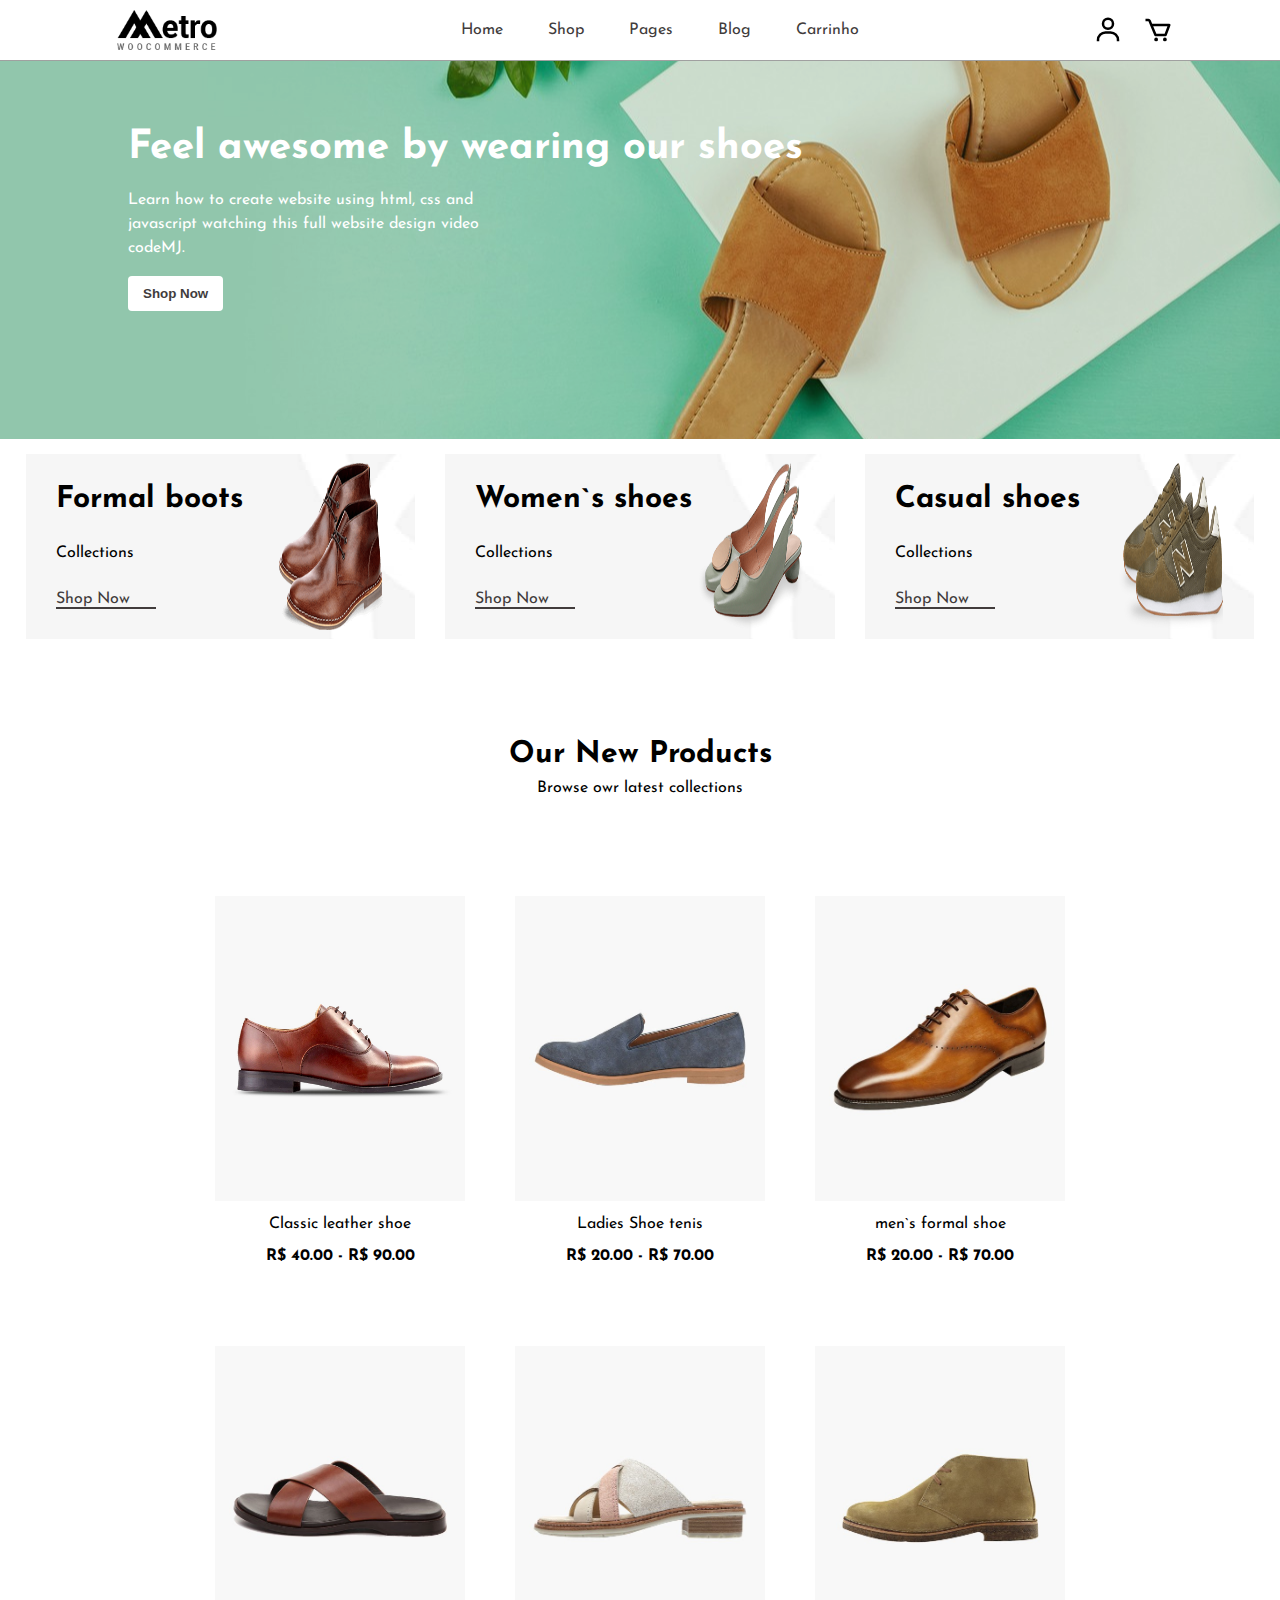
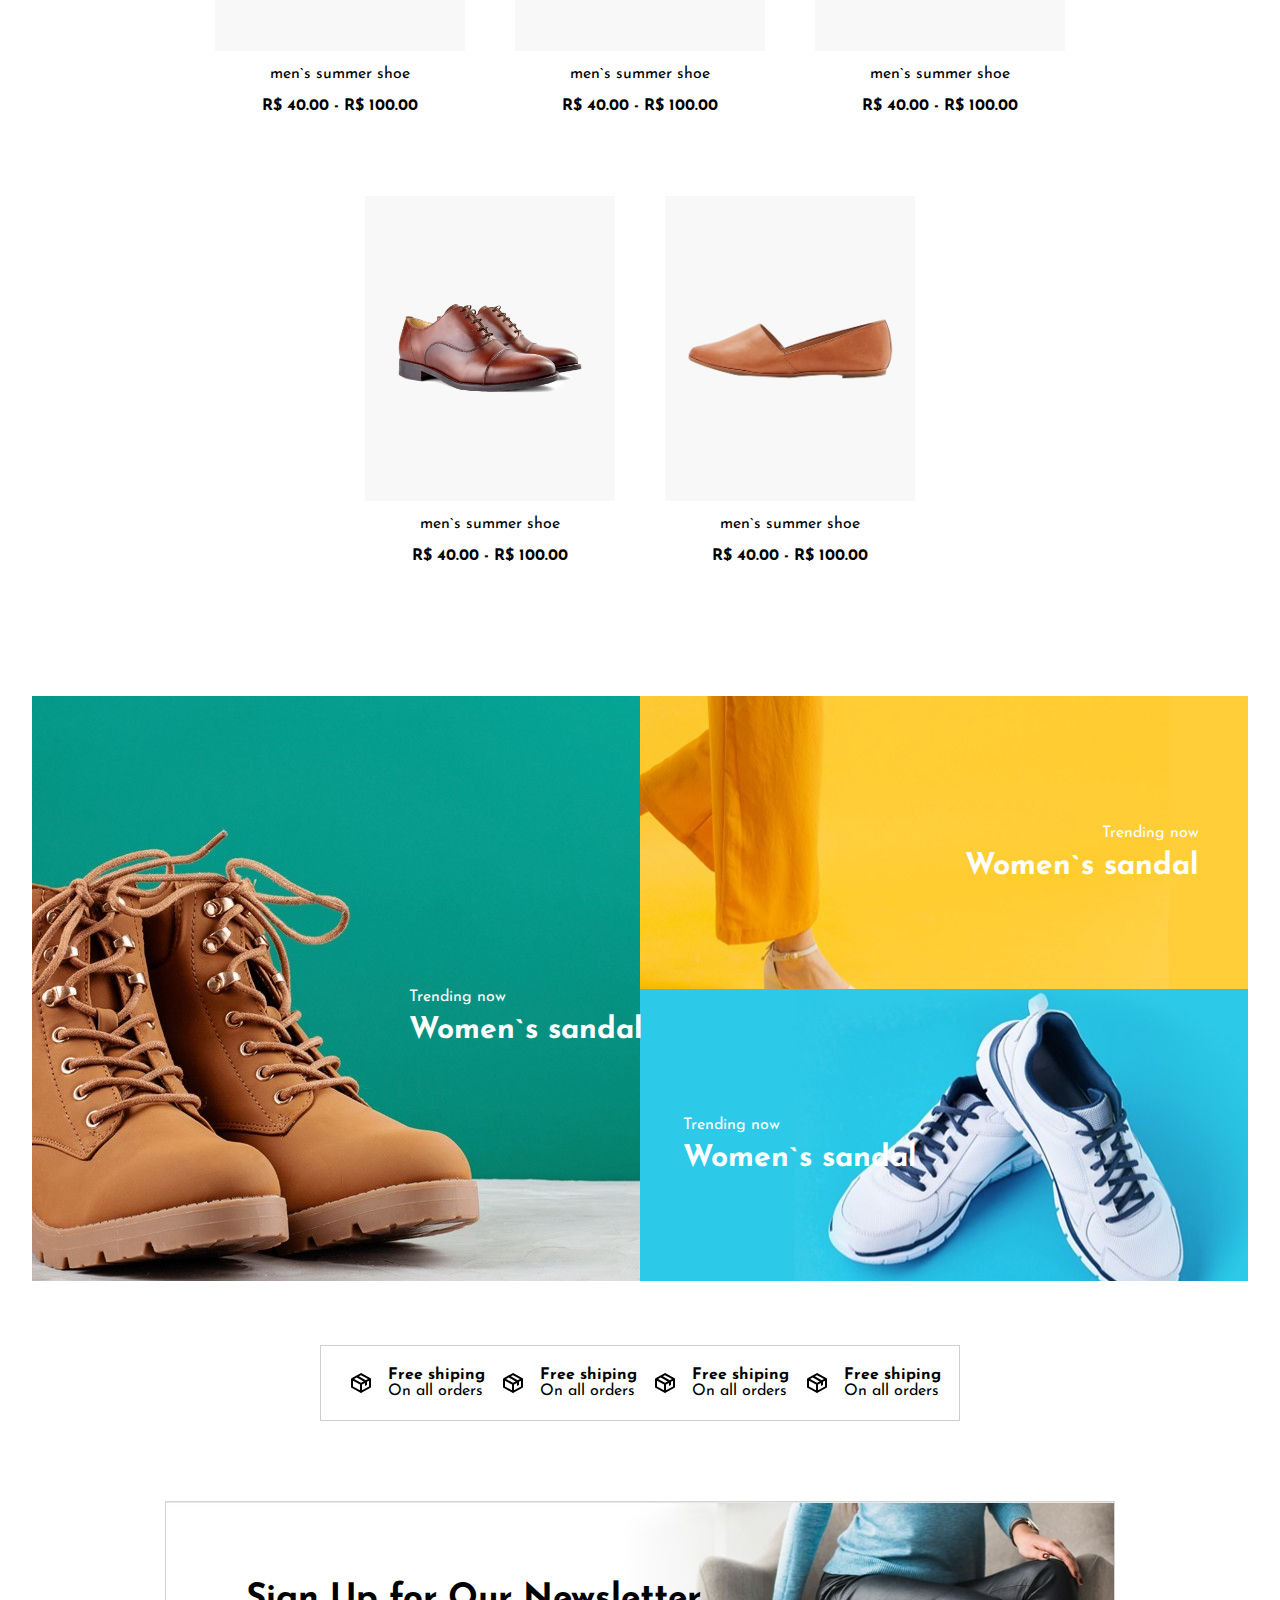
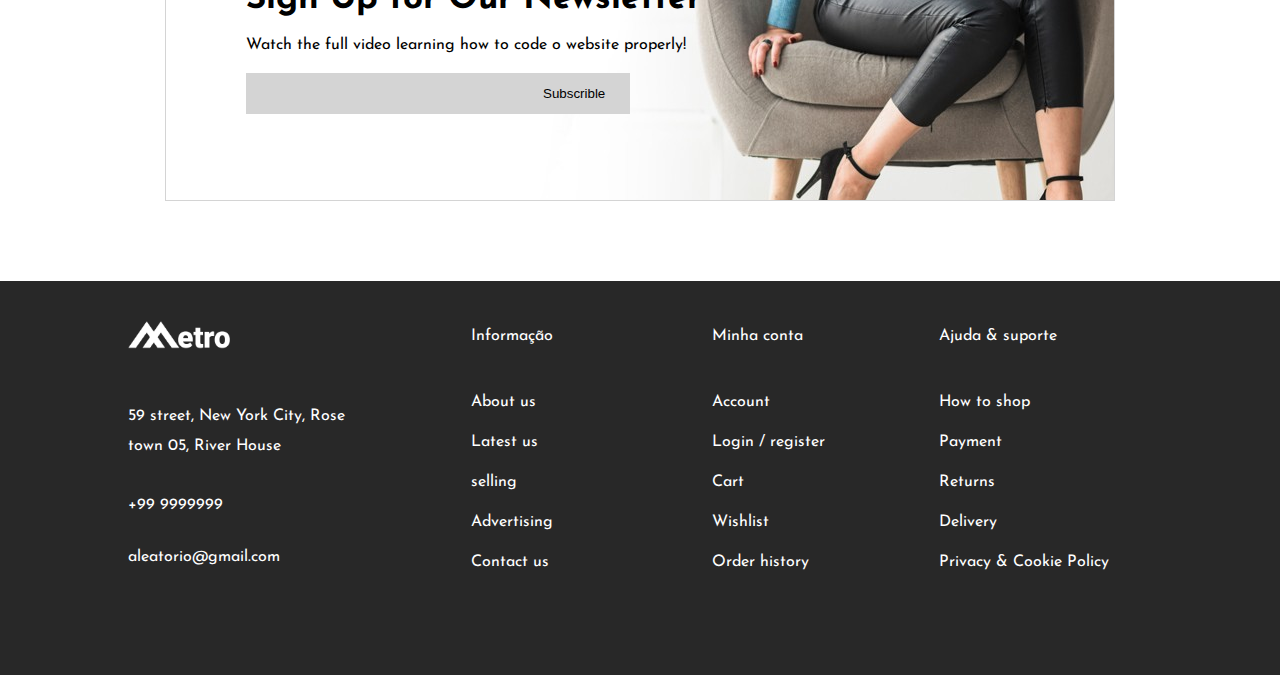
==== commit 835ee263: "u" ====
--- a/index.html
+++ b/index.html
@@ -137,7 +137,7 @@
             <h3 style="font-size: 35px;">Sign Up for Our Newsletter</h3>
             <p>Watch the full video learning how to code o website properly!</p>
             <div class="d-flex c-response">
-                <input type="email" name="Your E-mail" id="">
+                <input type="email" name="Your E-mail" id="" required>
                 <div class="d-flex">
                     <input type="button" value="Subscrible">
                     <img src="" alt="">
--- a/responsive.css
+++ b/responsive.css
@@ -126,8 +126,8 @@
     }
 
     section.d-grid {
-        grid-template-columns: 25% 25%;
-        gap: 30px;
+        grid-template-columns: 30% 30%;
+        gap: 100px;
     }
     section.d-grid-2  {
         grid-template-columns: 100%;
@@ -140,21 +140,22 @@
        flex-direction: column;
        justify-content: center;
        margin: 0 auto;
-       gap: 20px;
+       gap: 50px;
+       padding: 50px;
     }
 
     div.d-flex-3 > img {
         width: 30px;
     }
 
-  
 }
 
 @media screen and (min-width:768px) and (max-width:1200px){
     div.princ-product {
         display: grid;
-        
-        grid-template-columns: 50% 50%;
+        width: 100%;
+        justify-content: space-between;
+        grid-template-columns: 100%;
         height: 100%;
       
     }
@@ -165,4 +166,6 @@
         flex-direction: flex;
         flex-wrap: wrap;
     }
+
+  
 }--- a/shop.css
+++ b/shop.css
@@ -382,6 +382,9 @@
     display: flex;
     flex-direction: column;
     margin: 0 auto;
+    justify-content: start;
+    padding: 0;
+    gap: 10px;
 }
 
 .d-col-4 > img {
@@ -390,6 +393,7 @@
 
 .d-col-4 > span {
     margin: 7px 0;
+
     color: white;
 }
 
@@ -425,6 +429,8 @@
     display: flex;
     flex-direction: row;
     justify-content: center;
+    border: 1px solid rgba(105, 105, 105, 0.329);
+    padding: 15px;
 }
 
 .hover-select:hover {
